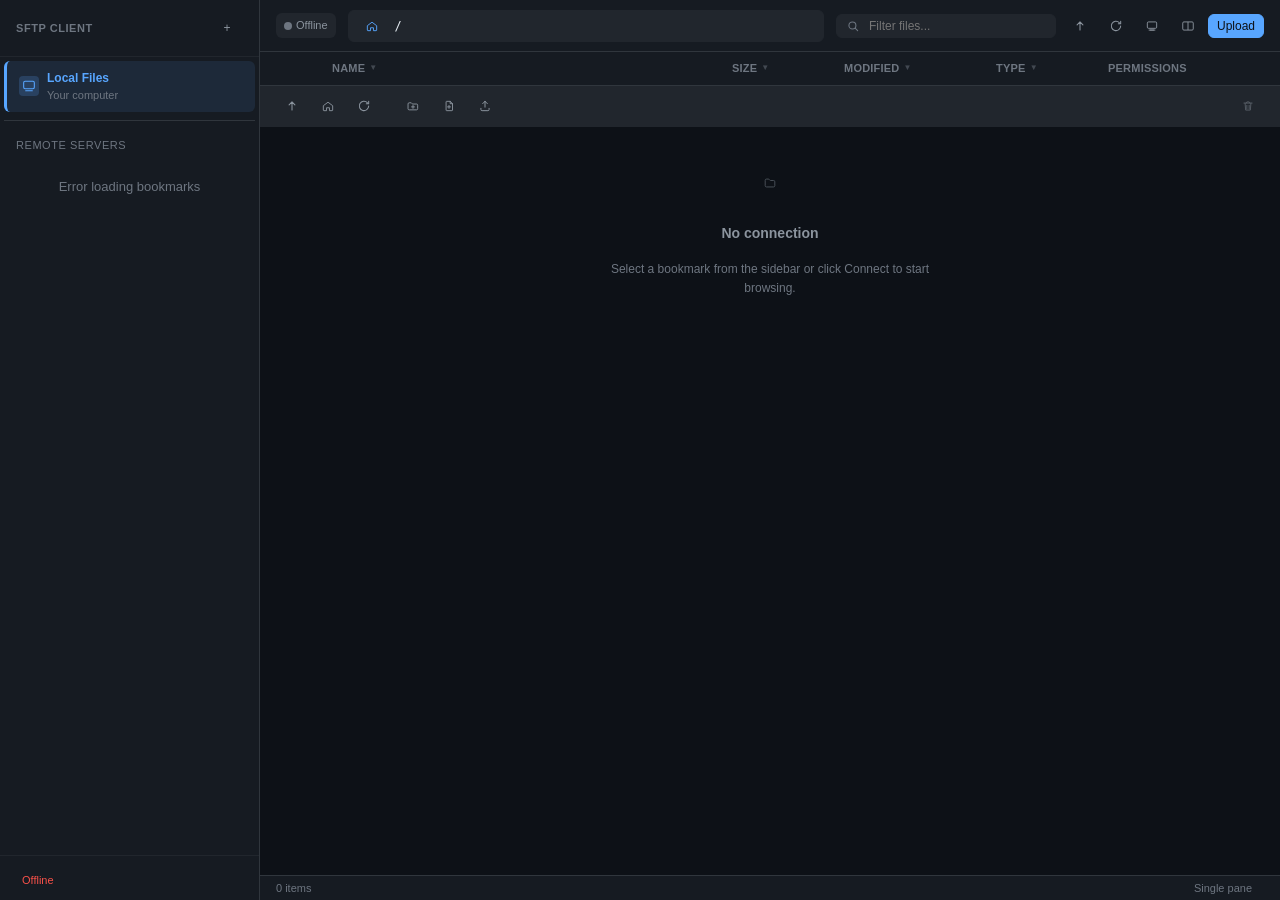
==== app/templates/index.html @ 5f9a302c "Fix: Add persistent encryption key for bookmark passwords - Added SFTP_ENCRYPTION_KEY to docker-comp" ====
<!DOCTYPE html>
<html lang="en">
<head>
    <meta charset="UTF-8">
    <meta name="viewport" content="width=device-width, initial-scale=1.0">
    <meta name="theme-color" content="#09111f">
    <title>SFTP Client</title>
    <style>
        /* === Modern File Manager Design System === */
        /* Dark neutral palette, clean layout, professional styling */
        
        :root {
            /* Colors: Dark Neutral (VS Code inspired) */
            --bg-primary: #0d1117;
            --bg-secondary: #161b22;
            --bg-tertiary: #21262d;
            --bg-hover: #30363d;
            --bg-active: rgba(31, 111, 235, 0.15);
            --bg-selected: rgba(31, 111, 235, 0.20);
            
            /* Borders */
            --border-primary: #30363d;
            --border-secondary: #21262d;
            --border-accent: rgba(88, 166, 255, 0.40);
            
            /* Text */
            --text-primary: #e6edf3;
            --text-secondary: #8b949e;
            --text-muted: #6e7681;
            --text-disabled: #484f58;
            
            /* Accents: Professional blue */
            --accent-primary: #58a6ff;
            --accent-hover: #79c0ff;
            --accent-dim: #1f6feb;
            --accent-bg: rgba(56, 139, 253, 0.20);
            
            /* Semantic */
            --success: #3fb950;
            --warning: #d29922;
            --error: #f85149;
            --info: #58a6ff;
            
            /* File type colors */
            --folder-color: #79c0ff;
            --file-color: #8b949e;
            --image-color: #a371f7;
            --code-color: #7ee787;
            
            /* Spacing: Medium density */
            --space-xs: 4px;
            --space-sm: 8px;
            --space-md: 12px;
            --space-lg: 16px;
            --space-xl: 24px;
            --space-2xl: 32px;
            
            /* Typography */
            --font-sans: -apple-system, BlinkMacSystemFont, 'Segoe UI', Roboto, Oxygen, Ubuntu, sans-serif;
            --font-mono: 'SFMono-Regular', 'Menlo', 'Monaco', 'Consolas', monospace;
            
            --text-xs: 11px;
            --text-sm: 12px;
            --text-base: 13px;
            --text-lg: 14px;
            --text-xl: 16px;
            
            --font-normal: 400;
            --font-medium: 500;
            --font-semibold: 600;
            
            /* Effects: Subtle depth */
            --shadow-sm: 0 1px 2px rgba(0, 0, 0, 0.3);
            --shadow-md: 0 4px 12px rgba(0, 0, 0, 0.4);
            --shadow-lg: 0 8px 24px rgba(0, 0, 0, 0.5);
            
            /* Radii: Clean, modern */
            --radius-sm: 4px;
            --radius-md: 6px;
            --radius-lg: 8px;
            --radius-xl: 12px;
            
            /* Layout */
            --sidebar-width: 260px;
            --header-height: 52px;
            --row-height: 40px;
        }

        /* === Base Reset === */
        * { box-sizing: border-box; margin: 0; padding: 0; }
        
        html, body {
            height: 100%;
            font-family: var(--font-sans);
            font-size: var(--text-base);
            color: var(--text-primary);
            background: var(--bg-primary);
            line-height: 1.5;
            overflow: hidden;
        }

        /* === Layout Grid === */
        .app {
            display: grid;
            grid-template-columns: var(--sidebar-width) 1fr;
            grid-template-rows: var(--header-height) 1fr;
            grid-template-areas:
                "sidebar header"
                "sidebar main";
            height: 100vh;
            width: 100vw;
        }

        /* === Sidebar === */
        .sidebar {
            grid-area: sidebar;
            background: var(--bg-secondary);
            border-right: 1px solid var(--border-primary);
            display: flex;
            flex-direction: column;
            overflow: hidden;
        }

        .sidebar-header {
            padding: var(--space-md) var(--space-lg);
            border-bottom: 1px solid var(--border-secondary);
            display: flex;
            align-items: center;
            justify-content: space-between;
            gap: var(--space-sm);
        }

        .sidebar-title {
            font-size: var(--text-xs);
            font-weight: var(--font-semibold);
            text-transform: uppercase;
            letter-spacing: 0.05em;
            color: var(--text-muted);
        }

        .sidebar-actions {
            display: flex;
            gap: var(--space-xs);
        }

        /* Bookmark list - compact */
        .bookmarks-list {
            flex: 1;
            overflow-y: auto;
            padding: var(--space-xs);
        }

        .bookmark-item {
            display: flex;
            align-items: center;
            gap: var(--space-sm);
            padding: var(--space-sm) var(--space-md);
            border-radius: var(--radius-md);
            cursor: pointer;
            transition: background 0.15s ease;
        }

        .bookmark-item:hover {
            background: var(--bg-hover);
        }

        .bookmark-item.active {
            background: var(--bg-selected);
        }

        .bookmark-icon {
            width: 20px;
            height: 20px;
            display: flex;
            align-items: center;
            justify-content: center;
            border-radius: var(--radius-sm);
            font-size: var(--text-xs);
            font-weight: var(--font-semibold);
        }

        .bookmark-icon.host-generic {
            background: rgba(88, 166, 255, 0.15);
            color: var(--accent-primary);
        }

        .bookmark-icon.host-ubuntu,
        .bookmark-icon.host-linux {
            background: rgba(211, 159, 62, 0.15);
            color: var(--warning);
        }

        .bookmark-icon.host-pi {
            background: rgba(63, 185, 80, 0.15);
            color: var(--success);
        }

        .bookmark-info {
            flex: 1;
            min-width: 0;
        }

        .bookmark-name {
            font-size: var(--text-sm);
            font-weight: var(--font-medium);
            color: var(--text-primary);
            white-space: nowrap;
            overflow: hidden;
            text-overflow: ellipsis;
        }

        .bookmark-meta {
            font-size: var(--text-xs);
            color: var(--text-muted);
        }

        .bookmark-actions {
            display: flex;
            gap: var(--space-xs);
            opacity: 0;
            transition: opacity 0.15s ease;
        }

        .bookmark-item:hover .bookmark-actions {
            opacity: 1;
        }

        .bookmark-btn {
            width: 24px;
            height: 24px;
            display: flex;
            align-items: center;
            justify-content: center;
            background: transparent;
            border: none;
            border-radius: var(--radius-sm);
            color: var(--text-muted);
            cursor: pointer;
            font-size: var(--text-sm);
        }

        .bookmark-btn:hover {
            background: var(--bg-hover);
            color: var(--text-primary);
        }

        .sidebar-footer {
            padding: var(--space-md) var(--space-lg);
            border-top: 1px solid var(--border-secondary);
            font-size: var(--text-xs);
            color: var(--text-muted);
        }

        /* === Header === */
        .header {
            grid-area: header;
            background: var(--bg-secondary);
            border-bottom: 1px solid var(--border-primary);
            display: flex;
            align-items: center;
            padding: 0 var(--space-lg);
            gap: var(--space-md);
        }

        .header-section {
            display: flex;
            align-items: center;
            gap: var(--space-sm);
        }

        /* Connection status */
        .connection-status {
            display: flex;
            align-items: center;
            gap: var(--space-xs);
            padding: var(--space-xs) var(--space-sm);
            background: var(--bg-tertiary);
            border-radius: var(--radius-md);
            font-size: var(--text-xs);
            color: var(--text-secondary);
            white-space: nowrap;
        }

        .status-dot {
            width: 8px;
            height: 8px;
            border-radius: 50%;
            background: var(--text-muted);
        }

        .status-dot.connected {
            background: var(--success);
        }

        .status-dot.connecting {
            background: var(--warning);
            animation: pulse 1.5s infinite;
        }

        @keyframes pulse {
            0%, 100% { opacity: 1; }
            50% { opacity: 0.5; }
        }

        /* Path Bar with Breadcrumbs */
        .path-bar {
            flex: 1;
            display: flex;
            align-items: center;
            gap: var(--space-xs);
            background: var(--bg-tertiary);
            border: 1px solid var(--border-secondary);
            border-radius: var(--radius-md);
            padding: var(--space-xs) var(--space-sm);
            min-width: 0;
            max-width: 600px;
        }

        .breadcrumbs {
            display: flex;
            align-items: center;
            gap: 0;
            flex-shrink: 0;
            overflow: hidden;
        }

        .breadcrumb-item {
            display: flex;
            align-items: center;
            gap: var(--space-xs);
            font-size: var(--text-sm);
            color: var(--text-secondary);
            cursor: pointer;
            padding: var(--space-xs) var(--space-sm);
            border-radius: var(--radius-sm);
            transition: all 0.15s ease;
            white-space: nowrap;
        }

        .breadcrumb-item:hover {
            color: var(--text-primary);
            background: var(--bg-hover);
        }

        .breadcrumb-item.root {
            color: var(--accent-primary);
        }

        .breadcrumb-separator {
            color: var(--text-muted);
            font-size: var(--text-xs);
            margin: 0 -4px;
        }

        .path-input {
            flex: 1;
            background: transparent;
            border: none;
            color: var(--text-primary);
            font-family: var(--font-mono);
            font-size: var(--text-sm);
            outline: none;
            padding: 0 var(--space-xs);
            min-width: 100px;
        }

        .path-input::placeholder {
            color: var(--text-muted);
        }

        /* Toolbar actions */
        .toolbar-actions {
            display: flex;
            align-items: center;
            gap: var(--space-xs);
        }

        /* Search box */
        .search-box {
            position: relative;
            width: 220px;
        }

        .search-input {
            width: 100%;
            padding: var(--space-xs) var(--space-sm) var(--space-xs) 32px;
            background: var(--bg-tertiary);
            border: 1px solid var(--border-secondary);
            border-radius: var(--radius-md);
            color: var(--text-primary);
            font-size: var(--text-sm);
            transition: all 0.15s ease;
        }

        .search-input:focus {
            outline: none;
            border-color: var(--accent-primary);
            background: var(--bg-primary);
        }

        .search-icon {
            position: absolute;
            left: 10px;
            top: 50%;
            transform: translateY(-50%);
            color: var(--text-muted);
            pointer-events: none;
            width: 14px;
            height: 14px;
            display: inline-flex;
            align-items: center;
            justify-content: center;
        }

        /* View toggle */
        .view-toggle {
            display: flex;
            align-items: center;
            gap: var(--space-xs);
            background: var(--bg-tertiary);
            border: 1px solid var(--border-secondary);
            border-radius: var(--radius-md);
            padding: var(--space-xs);
        }

        /* === Main Content === */
        .main {
            grid-area: main;
            display: flex;
            flex-direction: column;
            overflow: hidden;
            background: var(--bg-primary);
        }

        /* === Buttons === */
        .btn {
            display: inline-flex;
            align-items: center;
            justify-content: center;
            gap: var(--space-xs);
            padding: var(--space-xs) var(--space-sm);
            font-size: var(--text-sm);
            font-weight: var(--font-medium);
            border: 1px solid transparent;
            border-radius: var(--radius-md);
            background: transparent;
            color: var(--text-secondary);
            cursor: pointer;
            transition: all 0.15s ease;
        }

        .btn:hover {
            background: var(--bg-hover);
            color: var(--text-primary);
        }

        .btn:active {
            transform: translateY(1px);
        }

        .btn-primary {
            background: var(--accent-primary);
            color: var(--bg-primary);
            border-color: var(--accent-primary);
        }

        .btn-primary:hover {
            background: var(--accent-hover);
            border-color: var(--accent-hover);
        }

        .btn-secondary {
            background: var(--bg-tertiary);
            border-color: var(--border-primary);
            color: var(--text-primary);
        }

        .btn-secondary:hover {
            background: var(--bg-hover);
        }

        .btn-icon {
            width: 32px;
            height: 32px;
            padding: 0;
        }

        .btn-icon svg,
        .search-icon svg,
        .bookmark-btn svg,
        .file-action-btn svg,
        .transfer-btn svg,
        .empty-state-icon svg,
        .breadcrumb-item svg,
        .bookmark-icon svg,
        .file-icon svg {
            width: 14px;
            height: 14px;
            display: block;
        }

        .transfer-btn svg,
        .bookmark-icon svg,
        .file-icon svg {
            width: 16px;
            height: 16px;
        }

        .btn:disabled {
            opacity: 0.5;
            cursor: not-allowed;
        }

        /* === File Table === */
        .file-table {
            flex: 1;
            display: flex;
            flex-direction: column;
            overflow: hidden;
        }

        .table-header {
            display: grid;
            grid-template-columns: 44px minmax(200px, 3fr) 100px 140px 100px 100px 44px;
            gap: var(--space-md);
            align-items: center;
            padding: var(--space-sm) var(--space-lg);
            background: var(--bg-secondary);
            border-bottom: 1px solid var(--border-primary);
            font-size: var(--text-xs);
            font-weight: var(--font-semibold);
            color: var(--text-muted);
            text-transform: uppercase;
            letter-spacing: 0.02em;
            user-select: none;
        }

        .table-header-cell {
            display: flex;
            align-items: center;
            gap: var(--space-xs);
            cursor: pointer;
            transition: color 0.15s ease;
        }

        .table-header-cell:hover {
            color: var(--text-primary);
        }

        .table-header-cell.sortable::after {
            content: '▼';
            font-size: 8px;
            opacity: 0.5;
        }

        .table-body {
            flex: 1;
            overflow-y: auto;
            overflow-x: hidden;
        }

        .file-row {
            display: grid;
            grid-template-columns: 44px minmax(200px, 3fr) 100px 140px 100px 100px 44px;
            gap: var(--space-md);
            align-items: center;
            padding: 0 var(--space-lg);
            height: var(--row-height);
            border-bottom: 1px solid var(--border-secondary);
            cursor: pointer;
            transition: background 0.1s ease;
            user-select: none;
        }

        .file-row:hover {
            background: var(--bg-hover);
        }

        .file-row.selected {
            background: var(--bg-selected);
        }

        .file-row.selected:hover {
            background: var(--bg-active);
        }

        .file-row:focus {
            outline: none;
            background: var(--bg-active);
        }

        .file-row.drag-over {
            background: var(--accent-bg);
            border: 2px dashed var(--accent-primary);
        }

        /* Row cells */
        .file-icon {
            display: flex;
            align-items: center;
            justify-content: center;
            width: 20px;
            height: 20px;
            color: var(--file-color);
        }

        .file-icon.folder {
            color: var(--folder-color);
        }

        .file-icon.image {
            color: var(--image-color);
        }

        .file-icon.code {
            color: var(--code-color);
        }

        .file-name {
            font-size: var(--text-sm);
            font-weight: var(--font-medium);
            color: var(--text-primary);
            white-space: nowrap;
            overflow: hidden;
            text-overflow: ellipsis;
        }

        .file-name-folder {
            color: var(--text-primary);
        }

        .file-cell {
            font-size: var(--text-sm);
            color: var(--text-secondary);
            white-space: nowrap;
            overflow: hidden;
            text-overflow: ellipsis;
        }

        .file-cell-muted {
            color: var(--text-muted);
        }

        .file-actions {
            display: flex;
            align-items: center;
            justify-content: flex-end;
            gap: var(--space-xs);
            opacity: 0;
            transition: opacity 0.15s ease;
        }

        .file-row:hover .file-actions {
            opacity: 1;
        }

        .file-action-btn {
            width: 24px;
            height: 24px;
            display: flex;
            align-items: center;
            justify-content: center;
            background: transparent;
            border: none;
            border-radius: var(--radius-sm);
            color: var(--text-muted);
            cursor: pointer;
        }

        .file-action-btn:hover {
            background: var(--bg-hover);
            color: var(--text-primary);
        }

        .file-action-btn.danger:hover {
            color: var(--error);
        }

        /* === Empty State === */
        .empty-state {
            flex: 1;
            display: flex;
            flex-direction: column;
            align-items: center;
            justify-content: center;
            gap: var(--space-lg);
            color: var(--text-muted);
            text-align: center;
            padding: var(--space-2xl);
        }

        .empty-state-icon {
            width: 48px;
            height: 48px;
            display: inline-flex;
            align-items: center;
            justify-content: center;
            color: var(--text-disabled);
        }

        .empty-state-title {
            font-size: var(--text-lg);
            font-weight: var(--font-semibold);
            color: var(--text-secondary);
        }

        .empty-state-text {
            font-size: var(--text-sm);
            max-width: 320px;
            line-height: 1.6;
        }

        /* === Status Bar === */
        .status-bar {
            display: flex;
            align-items: center;
            justify-content: space-between;
            padding: var(--space-xs) var(--space-lg);
            background: var(--bg-secondary);
            border-top: 1px solid var(--border-primary);
            font-size: var(--text-xs);
            color: var(--text-muted);
        }

        .status-bar-left,
        .status-bar-right {
            display: flex;
            align-items: center;
            gap: var(--space-md);
        }

        /* === Modals === */
        .modal-overlay {
            position: fixed;
            inset: 0;
            background: rgba(0, 0, 0, 0.7);
            display: none;
            align-items: center;
            justify-content: center;
            z-index: 100;
        }

        .modal-overlay.open {
            display: flex;
        }

        .modal {
            background: var(--bg-secondary);
            border: 1px solid var(--border-primary);
            border-radius: var(--radius-lg);
            box-shadow: var(--shadow-lg);
            width: 100%;
            max-width: 520px;
            max-height: 90vh;
            overflow: hidden;
        }

        .modal-header {
            display: flex;
            align-items: center;
            justify-content: space-between;
            padding: var(--space-lg);
            border-bottom: 1px solid var(--border-secondary);
        }

        .modal-title {
            font-size: var(--text-lg);
            font-weight: var(--font-semibold);
            color: var(--text-primary);
        }

        .modal-body {
            padding: var(--space-lg);
        }

        .modal-footer {
            display: flex;
            justify-content: flex-end;
            gap: var(--space-sm);
            padding: var(--space-md) var(--space-lg);
            border-top: 1px solid var(--border-secondary);
            background: var(--bg-tertiary);
        }

        /* === Form Elements === */
        .input {
            width: 100%;
            padding: var(--space-sm) var(--space-md);
            background: var(--bg-primary);
            border: 1px solid var(--border-primary);
            border-radius: var(--radius-md);
            color: var(--text-primary);
            font-size: var(--text-sm);
            transition: all 0.15s ease;
        }

        .input:focus {
            outline: none;
            border-color: var(--accent-primary);
            box-shadow: 0 0 0 3px var(--accent-bg);
        }

        .input::placeholder {
            color: var(--text-muted);
        }

        .form-group {
            margin-bottom: var(--space-md);
        }

        .form-label {
            display: block;
            font-size: var(--text-xs);
            font-weight: var(--font-semibold);
            color: var(--text-secondary);
            text-transform: uppercase;
            letter-spacing: 0.02em;
            margin-bottom: var(--space-xs);
        }

        .form-grid {
            display: grid;
            grid-template-columns: repeat(2, 1fr);
            gap: var(--space-md);
        }

        .form-grid .full {
            grid-column: 1 / -1;
        }

        /* === Toast Notifications === */
        .toast-container {
            position: fixed;
            bottom: var(--space-lg);
            right: var(--space-lg);
            display: flex;
            flex-direction: column;
            gap: var(--space-sm);
            z-index: 300;
        }

        .toast {
            display: flex;
            align-items: center;
            gap: var(--space-sm);
            padding: var(--space-sm) var(--space-md);
            background: var(--bg-secondary);
            border: 1px solid var(--border-primary);
            border-left: 3px solid var(--accent-primary);
            border-radius: var(--radius-md);
            box-shadow: var(--shadow-md);
            font-size: var(--text-sm);
            color: var(--text-primary);
            animation: slideIn 0.2s ease;
            min-width: 280px;
        }

        .toast.success {
            border-left-color: var(--success);
        }

        .toast.error {
            border-left-color: var(--error);
        }

        @keyframes slideIn {
            from {
                opacity: 0;
                transform: translateX(20px);
            }
            to {
                opacity: 1;
                transform: translateX(0);
            }
        }

        /* === Preview Modal === */
        .preview-content {
            min-height: 300px;
            max-height: 60vh;
            overflow: auto;
            padding: var(--space-md);
            background: var(--bg-primary);
            border: 1px solid var(--border-secondary);
            border-radius: var(--radius-md);
            font-family: var(--font-mono);
            font-size: var(--text-sm);
            white-space: pre-wrap;
            color: var(--text-primary);
            line-height: 1.6;
        }

        /* === Dual Pane Mode === */
        .dual-pane-container {
            display: grid;
            grid-template-columns: 1fr 44px 1fr;
            gap: var(--space-md);
            height: 100%;
            padding: var(--space-md);
        }

        .pane {
            display: flex;
            flex-direction: column;
            background: var(--bg-secondary);
            border: 1px solid var(--border-primary);
            border-radius: var(--radius-lg);
            overflow: hidden;
        }

        .pane.active {
            border-color: var(--accent-primary);
            box-shadow: 0 0 0 1px var(--accent-primary);
        }

        .pane-header {
            display: flex;
            align-items: center;
            justify-content: space-between;
            padding: var(--space-sm) var(--space-md);
            background: var(--bg-tertiary);
            border-bottom: 1px solid var(--border-primary);
        }

        .pane-title {
            font-size: var(--text-sm);
            font-weight: var(--font-semibold);
            color: var(--text-primary);
        }

        .pane-path-bar {
            padding: var(--space-xs) var(--space-md);
            background: var(--bg-secondary);
            border-bottom: 1px solid var(--border-secondary);
            font-size: var(--text-xs);
            font-family: var(--font-mono);
            color: var(--text-muted);
            white-space: nowrap;
            overflow: hidden;
            text-overflow: ellipsis;
        }

        .pane-files {
            flex: 1;
            overflow: auto;
        }

        .transfer-column {
            display: flex;
            flex-direction: column;
            align-items: center;
            justify-content: center;
            gap: var(--space-sm);
        }

        .transfer-btn {
            width: 36px;
            height: 36px;
            display: flex;
            align-items: center;
            justify-content: center;
            background: var(--bg-tertiary);
            border: 1px solid var(--border-primary);
            border-radius: var(--radius-md);
            color: var(--text-secondary);
            cursor: pointer;
            font-size: var(--text-lg);
            transition: all 0.15s ease;
        }

        .transfer-btn:hover {
            background: var(--bg-hover);
            color: var(--text-primary);
            border-color: var(--accent-primary);
        }

        .transfer-btn:disabled {
            opacity: 0.5;
            cursor: not-allowed;
        }

        /* === Context Menu === */
        .context-menu {
            position: fixed;
            background: var(--bg-secondary);
            border: 1px solid var(--border-primary);
            border-radius: var(--radius-md);
            box-shadow: var(--shadow-lg);
            padding: var(--space-xs);
            min-width: 180px;
            z-index: 200;
        }

        .context-menu-item {
            display: flex;
            align-items: center;
            gap: var(--space-sm);
            padding: var(--space-sm) var(--space-md);
            border-radius: var(--radius-sm);
            font-size: var(--text-sm);
            color: var(--text-primary);
            cursor: pointer;
            transition: background 0.1s ease;
        }

        .context-menu-item:hover {
            background: var(--bg-hover);
        }

        .context-menu-item.danger {
            color: var(--error);
        }

        .context-menu-separator {
            height: 1px;
            background: var(--border-secondary);
            margin: var(--space-xs) 0;
        }

        /* === Scrollbar Styling === */
        ::-webkit-scrollbar {
            width: 10px;
            height: 10px;
        }

        ::-webkit-scrollbar-track {
            background: transparent;
        }

        ::-webkit-scrollbar-thumb {
            background: var(--border-primary);
            border-radius: 5px;
            border: 2px solid var(--bg-primary);
        }

        ::-webkit-scrollbar-thumb:hover {
            background: var(--text-muted);
        }

        ::-webkit-scrollbar-corner {
            background: transparent;
        }

        /* === Selection === */
        ::selection {
            background: var(--accent-primary);
            color: var(--bg-primary);
        }

        /* === Focus States === */
        :focus-visible {
            outline: 2px solid var(--accent-primary);
            outline-offset: 2px;
        }

        button:focus-visible,
        .btn:focus-visible {
            outline-offset: 2px;
        }

        /* === Responsive === */
        @media (max-width: 1200px) {
            .app {
                grid-template-columns: 220px 1fr;
            }
            
            .table-header,
            .file-row {
                grid-template-columns: 40px minmax(150px, 2fr) 80px 120px 80px 80px 40px;
            }
        }

        @media (max-width: 900px) {
            .app {
                grid-template-columns: 1fr;
                grid-template-rows: auto 1fr;
                grid-template-areas:
                    "header"
                    "main";
            }
            
            .sidebar {
                display: none;
            }
            
            .table-header,
            .file-row {
                grid-template-columns: 40px minmax(100px, 2fr) auto 40px;
            }
            
            .file-cell.hide-mobile {
                display: none;
            }

            .search-box {
                width: 160px;
            }
        }

        /* === Utility Classes === */
        .hidden { display: none !important; }
        .flex { display: flex; }
        .flex-col { flex-direction: column; }
        .items-center { align-items: center; }
        .gap-sm { gap: var(--space-sm); }
        .gap-md { gap: var(--space-md); }
        .text-muted { color: var(--text-muted); }
        .text-secondary { color: var(--text-secondary); }
    </style>
</head>
<body>
    <div class="app">
        <!-- Sidebar -->
        <aside class="sidebar">
            <div class="sidebar-header">
                <div class="sidebar-title">SFTP Client</div>
                <div class="sidebar-actions">
                    <button class="btn btn-icon" onclick="openConnectModal(activePane)" title="Connect">+</button>
                </div>
            </div>

            <div class="bookmarks-list" id="bookmarks">
                <!-- Hardcoded Local bookmark -->
                <div class="bookmark-item" onclick="openLocalBrowser()" style="background: rgba(88, 166, 255, 0.1); border-left: 3px solid var(--accent-primary); margin-bottom: var(--space-xs); cursor: pointer;">
                    <div class="bookmark-icon" style="background: rgba(88, 166, 255, 0.2); color: var(--accent-primary); font-size: 16px;">
                        <svg viewBox="0 0 24 24" fill="none" aria-hidden="true"><rect x="4" y="5" width="16" height="11" rx="2" stroke="currentColor" stroke-width="1.6"/><path d="M9 19h6M7 19h10" stroke="currentColor" stroke-width="1.6" stroke-linecap="round"/></svg>
                    </div>
                    <div class="bookmark-info">
                        <div class="bookmark-name" style="color: var(--accent-primary); font-weight: var(--font-semibold);">Local Files</div>
                        <div class="bookmark-meta">Your computer</div>
                    </div>
                </div>
                <div style="height: 1px; background: var(--border-primary); margin: var(--space-sm) 0;"></div>
                <div style="font-size: var(--text-xs); color: var(--text-muted); text-transform: uppercase; letter-spacing: 0.05em; padding: var(--space-sm) var(--space-md);">Remote Servers</div>
                <div id="remoteBookmarks">
                    <div style="padding:var(--space-lg); text-align:center; color:var(--text-muted); font-size:var(--text-sm);">Loading...</div>
                </div>
            </div>

            <div class="sidebar-footer">
                <span id="serverStatus">Checking...</span>
            </div>
        </aside>

        <!-- Header -->
        <header class="header">
            <div class="header-section">
                <div class="connection-status" id="connectionStatus">
                    <span class="status-dot" id="statusDot"></span>
                    <span id="connectionText">Offline</span>
                </div>
            </div>

            <div class="path-bar">
                <div class="breadcrumbs" id="breadcrumbs">
                    <!-- Breadcrumbs rendered here -->
                </div>
                <input type="text" class="path-input" id="pathInput" placeholder="Enter path..." onkeydown="handlePathInput(event)">
            </div>

            <div class="header-section">
                <div class="search-box">
                    <span class="search-icon"><svg viewBox="0 0 24 24" fill="none" aria-hidden="true"><circle cx="11" cy="11" r="6" stroke="currentColor" stroke-width="1.8"/><path d="M16 16l4 4" stroke="currentColor" stroke-width="1.8" stroke-linecap="round"/></svg></span>
                    <input type="search" class="search-input" id="searchInput" placeholder="Filter files..." oninput="renderWorkspace()">
                </div>

                <div class="toolbar-actions">
                    <button class="btn btn-icon" onclick="goUpActive()" title="Go up"><svg viewBox="0 0 24 24" fill="none" aria-hidden="true"><path d="M12 19V5M12 5l-5 5M12 5l5 5" stroke="currentColor" stroke-width="1.8" stroke-linecap="round" stroke-linejoin="round"/></svg></button>
                    <button class="btn btn-icon" onclick="refreshAll()" title="Refresh"><svg viewBox="0 0 24 24" fill="none" aria-hidden="true"><path d="M20 12a8 8 0 1 1-2.3-5.7M20 4v4h-4" stroke="currentColor" stroke-width="1.8" stroke-linecap="round" stroke-linejoin="round"/></svg></button>
                    <button class="btn btn-icon" onclick="toggleLocalBrowser()" title="Local files" id="localBrowserBtn" style="font-weight: bold;"><svg viewBox="0 0 24 24" fill="none" aria-hidden="true"><rect x="4" y="5" width="16" height="11" rx="2" stroke="currentColor" stroke-width="1.6"/><path d="M9 19h6M7 19h10" stroke="currentColor" stroke-width="1.6" stroke-linecap="round"/></svg></button>
                    <button class="btn btn-icon" onclick="toggleDualPane()" title="Dual pane" id="dualPaneBtn"><svg viewBox="0 0 24 24" fill="none" aria-hidden="true"><rect x="3" y="5" width="18" height="14" rx="2" stroke="currentColor" stroke-width="1.6"/><path d="M12 5v14" stroke="currentColor" stroke-width="1.6"/></svg></button>
                    <button class="btn btn-primary" onclick="triggerUpload()">Upload</button>
                </div>
            </div>
        </header>

        <!-- Main Content -->
        <main class="main">
            <!-- Single Pane View -->
            <div id="singleView" class="file-table">
                <div class="table-header">
                    <div class="table-header-cell"></div>
                    <div class="table-header-cell sortable" onclick="sortBy('name')">Name</div>
                    <div class="table-header-cell sortable" onclick="sortBy('size')">Size</div>
                    <div class="table-header-cell sortable hide-mobile" onclick="sortBy('modified')">Modified</div>
                    <div class="table-header-cell sortable hide-mobile" onclick="sortBy('type')">Type</div>
                    <div class="table-header-cell hide-mobile" onclick="sortBy('permissions')">Permissions</div>
                    <div class="table-header-cell"></div>
                </div>
                <!-- Toolbar -->
                <div style="display: flex; align-items: center; gap: var(--space-xs); padding: var(--space-xs) var(--space-lg); background: var(--bg-tertiary); border-bottom: 1px solid var(--border-secondary);">
                    <button class="btn btn-icon" onclick="goUpActive()" title="Go up"><svg viewBox="0 0 24 24" fill="none" aria-hidden="true"><path d="M12 19V5M12 5l-5 5M12 5l5 5" stroke="currentColor" stroke-width="1.8" stroke-linecap="round" stroke-linejoin="round"/></svg></button>
                    <button class="btn btn-icon" onclick="goHome()" title="Home"><svg viewBox="0 0 24 24" fill="none" aria-hidden="true"><path d="M4 11.5l8-6 8 6V19a1 1 0 0 1-1 1h-4.5v-5h-5v5H5a1 1 0 0 1-1-1v-7.5Z" stroke="currentColor" stroke-width="1.6" stroke-linejoin="round"/></svg></button>
                    <button class="btn btn-icon" onclick="refreshAll()" title="Refresh"><svg viewBox="0 0 24 24" fill="none" aria-hidden="true"><path d="M20 12a8 8 0 1 1-2.3-5.7M20 4v4h-4" stroke="currentColor" stroke-width="1.8" stroke-linecap="round" stroke-linejoin="round"/></svg></button>
                    <div style="width: 1px; height: 20px; background: var(--border-secondary); margin: 0 var(--space-xs);"></div>
                    <button class="btn btn-icon" onclick="openFolderModal()" title="New folder"><svg viewBox="0 0 24 24" fill="none" aria-hidden="true"><path d="M3.5 8.5a2 2 0 0 1 2-2H9l1.4 1.6c.3.3.7.5 1.1.5H18a2 2 0 0 1 2 2v6a2 2 0 0 1-2 2H5.5a2 2 0 0 1-2-2v-8Z" stroke="currentColor" stroke-width="1.6" stroke-linejoin="round"/><path d="M12 11v5M9.5 13.5h5" stroke="currentColor" stroke-width="1.6" stroke-linecap="round"/></svg></button>
                    <button class="btn btn-icon" onclick="openFileModal()" title="New file"><svg viewBox="0 0 24 24" fill="none" aria-hidden="true"><path d="M8 4h6l4 4v11a1 1 0 0 1-1 1H8a1 1 0 0 1-1-1V5a1 1 0 0 1 1-1Z" stroke="currentColor" stroke-width="1.6" stroke-linejoin="round"/><path d="M14 4v4h4M12 11v5M9.5 13.5h5" stroke="currentColor" stroke-width="1.6" stroke-linecap="round"/></svg></button>
                    <button class="btn btn-icon" onclick="triggerUpload()" title="Upload"><svg viewBox="0 0 24 24" fill="none" aria-hidden="true"><path d="M12 4v10M12 4l-4 4M12 4l4 4M5 16v2a2 2 0 0 0 2 2h10a2 2 0 0 0 2-2v-2" stroke="currentColor" stroke-width="1.7" stroke-linecap="round" stroke-linejoin="round"/></svg></button>
                    <div style="flex: 1;"></div>
                    <button class="btn btn-icon danger" id="deleteBtn" onclick="deleteSelected()" title="Delete selected" disabled><svg viewBox="0 0 24 24" fill="none" aria-hidden="true"><path d="M5 7h14M10 11v6M14 11v6M9 7l1-2h4l1 2M7 7l1 12h8l1-12" stroke="currentColor" stroke-width="1.6" stroke-linecap="round" stroke-linejoin="round"/></svg></button>
                </div>

                <div class="table-body" id="fileTableBody" style="position: relative;">
                    <!-- File rows rendered here -->
                    <div id="dropOverlay" class="drop-overlay" style="display: none; position: absolute; inset: 0; background: var(--accent-bg); border: 3px dashed var(--accent-primary); display: flex; flex-direction: column; align-items: center; justify-content: center; z-index: 10;">
                        <div style="font-size: 48px; margin-bottom: var(--space-md);">
                            <svg viewBox="0 0 24 24" fill="none" aria-hidden="true" style="width:48px;height:48px;"><path d="M12 3v11M12 3l-4 4M12 3l4 4M4 15v4a2 2 0 0 0 2 2h12a2 2 0 0 0 2-2v-4" stroke="currentColor" stroke-width="1.8" stroke-linecap="round" stroke-linejoin="round"/></svg>
                        </div>
                        <div style="font-size: var(--text-lg); font-weight: var(--font-semibold); color: var(--text-primary);">Drop files here to upload</div>
                        <div style="font-size: var(--text-sm); color: var(--text-muted); margin-top: var(--space-xs);">Or click the Upload button above</div>
                    </div>
                </div>
            </div>

            <!-- Local Browser View -->
            <div id="localBrowserView" class="dual-pane-container hidden">
                <!-- Local Pane -->
                <section id="localPane" class="pane active" style="border-right: 2px solid var(--border-primary);">
                    <div class="pane-header">
                        <div style="display: flex; align-items: center; gap: var(--space-sm);">
                            <span style="font-size: 18px;"><svg viewBox="0 0 24 24" fill="none" aria-hidden="true" style="width:16px;height:16px;"><rect x="4" y="5" width="16" height="11" rx="2" stroke="currentColor" stroke-width="1.6"/><path d="M9 19h6M7 19h10" stroke="currentColor" stroke-width="1.6" stroke-linecap="round"/></svg></span>
                            <div>
                                <div style="font-size: var(--text-xs); color: var(--text-muted); text-transform: uppercase; letter-spacing: 0.05em;">Local</div>
                                <div class="pane-title" style="margin-top: 2px;">My Computer</div>
                            </div>
                        </div>
                        <div class="toolbar-actions">
                            <button class="btn btn-icon" onclick="goUpLocal()" title="Go up"><svg viewBox="0 0 24 24" fill="none" aria-hidden="true"><path d="M12 19V5M12 5l-5 5M12 5l5 5" stroke="currentColor" stroke-width="1.8" stroke-linecap="round" stroke-linejoin="round"/></svg></button>
                            <button class="btn btn-icon" onclick="goHomeLocal()" title="Home"><svg viewBox="0 0 24 24" fill="none" aria-hidden="true"><path d="M4 11.5l8-6 8 6V19a1 1 0 0 1-1 1h-4.5v-5h-5v5H5a1 1 0 0 1-1-1v-7.5Z" stroke="currentColor" stroke-width="1.6" stroke-linejoin="round"/></svg></button>
                            <button class="btn btn-icon" onclick="refreshLocal()" title="Refresh"><svg viewBox="0 0 24 24" fill="none" aria-hidden="true"><path d="M20 12a8 8 0 1 1-2.3-5.7M20 4v4h-4" stroke="currentColor" stroke-width="1.8" stroke-linecap="round" stroke-linejoin="round"/></svg></button>
                        </div>
                    </div>
                    <div class="pane-path-bar" id="localPanePath">~</div>
                    <div class="pane-files" id="localPaneFiles" style="overflow-y: auto;"></div>
                </section>

                <!-- Transfer Column -->
                <div class="transfer-column">
                    <button class="transfer-btn" onclick="uploadLocalToRemote()" title="Upload to remote"><svg viewBox="0 0 24 24" fill="none" aria-hidden="true"><path d="M5 12h14M13 6l6 6-6 6" stroke="currentColor" stroke-width="1.8" stroke-linecap="round" stroke-linejoin="round"/></svg></button>
                    <div style="font-size: var(--text-xs); color: var(--text-muted); writing-mode: vertical-rl; text-orientation: mixed; padding: var(--space-sm) 0;">TRANSFER</div>
                </div>

                <!-- Remote Pane -->
                <section id="remotePane" class="pane">
                    <div class="pane-header">
                        <div style="display: flex; align-items: center; gap: var(--space-sm);">
                            <span style="font-size: 18px;"><svg viewBox="0 0 24 24" fill="none" aria-hidden="true" style="width:16px;height:16px;"><circle cx="12" cy="12" r="8" stroke="currentColor" stroke-width="1.6"/><path d="M4 12h16M12 4c2.2 2.2 2.2 13.8 0 16M12 4c-2.2 2.2-2.2 13.8 0 16" stroke="currentColor" stroke-width="1.6"/></svg></span>
                            <div>
                                <div style="font-size: var(--text-xs); color: var(--text-muted); text-transform: uppercase; letter-spacing: 0.05em;">Remote</div>
                                <div class="pane-title" id="localBrowserRemoteTitle" style="margin-top: 2px;">Not connected</div>
                            </div>
                        </div>
                        <div class="toolbar-actions">
                            <button class="btn" onclick="openConnectModal('left')">Connect</button>
                        </div>
                    </div>
                    <div class="pane-path-bar" id="localBrowserRemotePath">/</div>
                    <div class="pane-files" id="localBrowserRemoteFiles" style="overflow-y: auto;"></div>
                </section>
            </div>

            <!-- Dual Pane View -->
            <div id="dualView" class="dual-pane-container hidden">
                <section id="leftPane" class="pane active">
                    <div class="pane-header">
                        <div class="pane-title" id="leftPaneTitle">No connection</div>
                        <div class="toolbar-actions">
                            <button class="btn btn-icon" onclick="setActivePane('left')"><svg viewBox="0 0 24 24" fill="currentColor" aria-hidden="true"><circle cx="12" cy="12" r="4"/></svg></button>
                            <button class="btn" onclick="openConnectModal('left')">Connect</button>
                        </div>
                    </div>
                    <div class="pane-path-bar" id="leftPanePathBar">/</div>
                    <div class="pane-files" id="leftPaneFiles"></div>
                </section>

                <div class="transfer-column">
                    <select id="transferConflictMode" class="input" title="Conflict behavior" style="max-width: 120px; font-size: var(--text-xs); padding: 8px 10px;">
                        <option value="overwrite" selected>Overwrite</option>
                        <option value="skip">Skip existing</option>
                    </select>
                    <button class="transfer-btn" onclick="transferSelected('left-to-right')" title="Transfer to right"><svg viewBox="0 0 24 24" fill="none" aria-hidden="true"><path d="M5 12h14M13 6l6 6-6 6" stroke="currentColor" stroke-width="1.8" stroke-linecap="round" stroke-linejoin="round"/></svg></button>
                    <button class="transfer-btn" onclick="transferSelected('right-to-left')" title="Transfer to left"><svg viewBox="0 0 24 24" fill="none" aria-hidden="true"><path d="M19 12H5M11 6l-6 6 6 6" stroke="currentColor" stroke-width="1.8" stroke-linecap="round" stroke-linejoin="round"/></svg></button>
                </div>

                <section id="rightPane" class="pane">
                    <div class="pane-header">
                        <div class="pane-title" id="rightPaneTitle">No connection</div>
                        <div class="toolbar-actions">
                            <button class="btn btn-icon" onclick="setActivePane('right')"><svg viewBox="0 0 24 24" fill="none" aria-hidden="true"><circle cx="12" cy="12" r="4" stroke="currentColor" stroke-width="1.8"/></svg></button>
                            <button class="btn" onclick="openConnectModal('right')">Connect</button>
                        </div>
                    </div>
                    <div class="pane-path-bar" id="rightPanePathBar">/</div>
                    <div class="pane-files" id="rightPaneFiles"></div>
                </section>
            </div>

            <!-- Status Bar -->
            <div class="status-bar">
                <div class="status-bar-left">
                    <span id="statusItems">0 items</span>
                    <span id="statusSelected"></span>
                </div>
                <div class="status-bar-right">
                    <span id="statusMode">Single pane</span>
                    <span id="statusVersion"></span>
                </div>
            </div>
        </main>
    </div>

    <input id="uploadInput" type="file" multiple hidden>

    <!-- Connect Modal -->
    <div id="connectModal" class="modal-overlay">
        <div class="modal">
            <div class="modal-header">
                <div class="modal-title">Connect to Server</div>
                <button class="btn btn-icon" onclick="closeModal('connectModal')">✕</button>
            </div>
            <div class="modal-body">
                <form onsubmit="submitConnect(event)">
                    <input type="hidden" id="connectTargetPane" value="left">
                    <div class="form-grid">
                        <div class="form-group">
                            <label class="form-label" for="host">Host</label>
                            <input class="input" id="host" placeholder="example.com" required>
                        </div>
                        <div class="form-group">
                            <label class="form-label" for="port">Port</label>
                            <input class="input" id="port" type="number" value="22" required>
                        </div>
                        <div class="form-group">
                            <label class="form-label" for="username">Username</label>
                            <input class="input" id="username" placeholder="root" required>
                        </div>
                        <div class="form-group">
                            <label class="form-label" for="password">Password</label>
                            <input class="input" id="password" type="password" placeholder="Optional if using key">
                        </div>
                        <div class="form-group full">
                            <label class="form-label" for="path">Initial path</label>
                            <input class="input" id="path" value="/">
                        </div>
                        <div class="form-group full">
                            <label class="form-label" for="privateKey">Private key (optional)</label>
                            <input class="input" id="privateKey" type="file">
                        </div>
                    </div>
                    <div class="modal-footer">
                        <button class="btn" type="button" onclick="closeModal('connectModal')">Cancel</button>
                        <button class="btn btn-primary" type="submit">Connect</button>
                    </div>
                </form>
            </div>
        </div>
    </div>

    <!-- Bookmark Modal -->
    <div id="bookmarkModal" class="modal-overlay">
        <div class="modal">
            <div class="modal-header">
                <div class="modal-title" id="bookmarkModalTitle">Save Bookmark</div>
                <button class="btn btn-icon" onclick="closeModal('bookmarkModal')">✕</button>
            </div>
            <div class="modal-body">
                <form onsubmit="submitBookmark(event)">
                    <input type="hidden" id="bookmarkId">
                    <div class="form-grid">
                        <div class="form-group">
                            <label class="form-label" for="bookmarkName">Name</label>
                            <input class="input" id="bookmarkName" placeholder="My Server" required>
                        </div>
                        <div class="form-group">
                            <label class="form-label" for="bookmarkHost">Host</label>
                            <input class="input" id="bookmarkHost" required>
                        </div>
                        <div class="form-group">
                            <label class="form-label" for="bookmarkPort">Port</label>
                            <input class="input" id="bookmarkPort" type="number" value="22" required>
                        </div>
                        <div class="form-group">
                            <label class="form-label" for="bookmarkUsername">Username</label>
                            <input class="input" id="bookmarkUsername" required>
                        </div>
                        <div class="form-group full">
                            <label class="form-label" for="bookmarkPassword">Password</label>
                            <input class="input" id="bookmarkPassword" type="password" placeholder="Leave blank to keep existing">
                        </div>
                        <div class="form-group full">
                            <label class="form-label" for="bookmarkPath">Initial path</label>
                            <input class="input" id="bookmarkPath" value="/">
                        </div>
                    </div>
                    <div class="modal-footer">
                        <button class="btn" type="button" onclick="closeModal('bookmarkModal')">Cancel</button>
                        <button class="btn btn-primary" type="submit">Save</button>
                    </div>
                </form>
            </div>
        </div>
    </div>

    <!-- Folder Modal -->
    <div id="folderModal" class="modal-overlay">
        <div class="modal" style="max-width:420px;">
            <div class="modal-header">
                <div class="modal-title">Create Folder</div>
                <button class="btn btn-icon" onclick="closeModal('folderModal')">✕</button>
            </div>
            <div class="modal-body">
                <form onsubmit="submitNewFolder(event)">
                    <div class="form-group">
                        <label class="form-label" for="folderName">Folder name</label>
                        <input class="input" id="folderName" placeholder="New folder" required>
                    </div>
                    <div class="modal-footer">
                        <button class="btn" type="button" onclick="closeModal('folderModal')">Cancel</button>
                        <button class="btn btn-primary" type="submit">Create</button>
                    </div>
                </form>
            </div>
        </div>
    </div>

    <!-- File Modal -->
    <div id="fileModal" class="modal-overlay">
        <div class="modal" style="max-width:520px;">
            <div class="modal-header">
                <div class="modal-title">Create File</div>
                <button class="btn btn-icon" onclick="closeModal('fileModal')">✕</button>
            </div>
            <div class="modal-body">
                <form onsubmit="submitNewFile(event)">
                    <div class="form-group">
                        <label class="form-label" for="fileName">File name</label>
                        <input class="input" id="fileName" placeholder="New file.txt" required>
                    </div>
                    <div class="form-group">
                        <label class="form-label" for="fileContent">Content (optional)</label>
                        <textarea class="input" id="fileContent" rows="6" placeholder="Enter file content..." style="font-family: var(--font-mono); resize: vertical;"></textarea>
                    </div>
                    <div class="modal-footer">
                        <button class="btn" type="button" onclick="closeModal('fileModal')">Cancel</button>
                        <button class="btn btn-primary" type="submit">Create</button>
                    </div>
                </form>
            </div>
        </div>
    </div>

    <!-- Preview Modal -->
    <div id="previewModal" class="modal-overlay">
        <div class="modal">
            <div class="modal-header">
                <div class="modal-title" id="previewTitle">Preview</div>
                <button class="btn btn-icon" onclick="closeModal('previewModal')">✕</button>
            </div>
            <div class="modal-body">
                <div id="previewBody" class="preview-content"></div>
            </div>
        </div>
    </div>

    <!-- Toast Container -->
    <div id="toastContainer" class="toast-container"></div>

    <script>
        let dualPaneMode = false;
        let activePane = "left";
        let bookmarks = [];
        const textExtensions = new Set(["txt", "md", "log", "json", "yaml", "yml", "ini", "conf", "cfg", "py", "js", "ts", "html", "css", "sh", "env", "xml"]);
        const panes = {
            left: { sessionId: "", host: "", path: "/", entries: [], filtered: [], selected: "" },
            right: { sessionId: "", host: "", path: "/", entries: [], filtered: [], selected: "" }
        };
        let currentSortField = "name";
        let currentSortDirection = "asc";
        const icons = {
            folder: `
                <svg viewBox="0 0 24 24" fill="none" aria-hidden="true">
                    <path d="M3.75 7.5a2.25 2.25 0 0 1 2.25-2.25h3.2c.5 0 .97.21 1.3.58l1.15 1.29c.33.37.8.58 1.3.58H18a2.25 2.25 0 0 1 2.25 2.25v6.75A2.25 2.25 0 0 1 18 18.75H6A2.25 2.25 0 0 1 3.75 16.5V7.5Z" stroke="currentColor" stroke-width="1.7" stroke-linejoin="round"/>
                </svg>
            `,
            file: `
                <svg viewBox="0 0 24 24" fill="none" aria-hidden="true">
                    <path d="M8.25 3.75h5.7c.4 0 .78.16 1.06.44l3.3 3.3c.28.28.44.66.44 1.06v9.2a2 2 0 0 1-2 2h-8.5a2 2 0 0 1-2-2v-12a2 2 0 0 1 2-2Z" stroke="currentColor" stroke-width="1.7" stroke-linejoin="round"/>
                    <path d="M13.5 3.75V8.25H18" stroke="currentColor" stroke-width="1.7" stroke-linecap="round" stroke-linejoin="round"/>
                </svg>
            `,
            server: `<svg viewBox="0 0 24 24" fill="none" aria-hidden="true"><rect x="4" y="5" width="16" height="6" rx="1.5" stroke="currentColor" stroke-width="1.6"/><rect x="4" y="13" width="16" height="6" rx="1.5" stroke="currentColor" stroke-width="1.6"/><circle cx="8" cy="8" r="1" fill="currentColor"/><circle cx="8" cy="16" r="1" fill="currentColor"/></svg>`,
            edit: `<svg viewBox="0 0 24 24" fill="none" aria-hidden="true"><path d="M4 20h4l10-10-4-4L4 16v4Z" stroke="currentColor" stroke-width="1.6" stroke-linejoin="round"/><path d="m12 6 4 4" stroke="currentColor" stroke-width="1.6" stroke-linecap="round"/></svg>`,
            trash: `<svg viewBox="0 0 24 24" fill="none" aria-hidden="true"><path d="M5 7h14M10 11v6M14 11v6M9 7l1-2h4l1 2M7 7l1 12h8l1-12" stroke="currentColor" stroke-width="1.6" stroke-linecap="round" stroke-linejoin="round"/></svg>`,
            eye: `<svg viewBox="0 0 24 24" fill="none" aria-hidden="true"><path d="M2.5 12S6 5.5 12 5.5 21.5 12 21.5 12 18 18.5 12 18.5 2.5 12 2.5 12Z" stroke="currentColor" stroke-width="1.6"/><circle cx="12" cy="12" r="2.5" stroke="currentColor" stroke-width="1.6"/></svg>`,
            download: `<svg viewBox="0 0 24 24" fill="none" aria-hidden="true"><path d="M12 4v10M12 14l-4-4M12 14l4-4M5 18v1a1 1 0 0 0 1 1h12a1 1 0 0 0 1-1v-1" stroke="currentColor" stroke-width="1.7" stroke-linecap="round" stroke-linejoin="round"/></svg>`,
            home: `<svg viewBox="0 0 24 24" fill="none" aria-hidden="true"><path d="M4 11.5l8-6 8 6V19a1 1 0 0 1-1 1h-4.5v-5h-5v5H5a1 1 0 0 1-1-1v-7.5Z" stroke="currentColor" stroke-width="1.6" stroke-linejoin="round"/></svg>`,
            statusOnline: `<svg viewBox="0 0 24 24" fill="currentColor" aria-hidden="true"><circle cx="12" cy="12" r="4"/></svg>`,
            statusOffline: `<svg viewBox="0 0 24 24" fill="none" aria-hidden="true"><circle cx="12" cy="12" r="4" stroke="currentColor" stroke-width="1.8"/></svg>`
        };

        function icon(name) {
            return icons[name] || "";
        }

        // Local browser state
        let localBrowserMode = false;
        let localState = {
            path: "~",
            entries: [],
            selected: ""
        };

        document.addEventListener("DOMContentLoaded", async () => {
            console.log("SFTP Client initializing...");
            
            try {
                bindUpload();
                bindDropzone();
                
                // Load bookmarks first (includes Local Files)
                try {
                    await loadBookmarks();
                } catch (e) {
                    console.error("Failed to load bookmarks:", e);
                }
                
                // Load other data
                try {
                    await loadStatus();
                } catch (e) {
                    console.error("Failed to load status:", e);
                }
                
                renderWorkspace();
                console.log("SFTP Client ready!");
            } catch (err) {
                console.error("Fatal error during initialization:", err);
            }
        });

        function getPane(name = activePane) {
            return panes[name];
        }

        function showToast(message, isError = false) {
            const container = document.getElementById("toastContainer");
            const toast = document.createElement("div");
            toast.className = `toast ${isError ? 'error' : 'success'}`;
            toast.textContent = message;
            container.appendChild(toast);
            
            setTimeout(() => {
                toast.style.animation = 'slideIn 0.2s ease reverse';
                setTimeout(() => toast.remove(), 200);
            }, 3000);
        }

        function openModal(id) {
            document.getElementById(id).classList.add("open");
        }

        function closeModal(id) {
            document.getElementById(id).classList.remove("open");
        }

        function openConnectModal(targetPane = "left") {
            document.getElementById("connectTargetPane").value = targetPane;
            openModal("connectModal");
        }

        function openBookmarkModal(bookmark = null) {
            const active = getPane();
            document.getElementById("bookmarkModalTitle").textContent = bookmark ? "Edit bookmark" : "Save bookmark";
            document.getElementById("bookmarkId").value = bookmark?.id || "";
            document.getElementById("bookmarkName").value = bookmark?.name || (active.host ? `${document.getElementById("username").value || "user"}@${active.host}` : "");
            document.getElementById("bookmarkHost").value = bookmark?.host || document.getElementById("host").value || active.host;
            document.getElementById("bookmarkPort").value = bookmark?.port || document.getElementById("port").value || 22;
            document.getElementById("bookmarkUsername").value = bookmark?.username || document.getElementById("username").value || "";
            document.getElementById("bookmarkPassword").value = "";
            document.getElementById("bookmarkPath").value = bookmark?.path || active.path || "/";
            openModal("bookmarkModal");
        }

        function openFolderModal() {
            const pane = getPane();
            if (!pane.sessionId) {
                showToast("Connect the active pane first", true);
                return;
            }
            document.getElementById("folderName").value = "";
            openModal("folderModal");
        }

        function openFileModal() {
            const pane = getPane();
            if (!pane.sessionId) {
                showToast("Connect the active pane first", true);
                return;
            }
            document.getElementById("fileName").value = "";
            document.getElementById("fileContent").value = "";
            openModal("fileModal");
        }

        function goHome() {
            const pane = getPane();
            if (!pane.sessionId) {
                showToast("Connect first", true);
                return;
            }
            pane.path = "/";
            pane.selected = "";
            refreshPane(activePane);
        }

        function deleteSelected() {
            const pane = getPane();
            if (!pane.sessionId || !pane.selected) {
                showToast("Select a file to delete", true);
                return;
            }
            deleteEntry(activePane, pane.selected);
        }

        async function submitNewFile(event) {
            event.preventDefault();
            const pane = getPane();
            const fileName = document.getElementById("fileName").value.trim();
            const content = document.getElementById("fileContent").value;
            
            if (!fileName) return;
            
            const response = await fetch("/api/create-file", {
                method: "POST",
                headers: { "Content-Type": "application/json" },
                body: JSON.stringify({
                    session_id: pane.sessionId,
                    remote_path: joinPath(pane.path, fileName),
                    content: content
                })
            });
            
            const result = await response.json();
            if (!result.success) {
                showToast(result.error || "Create file failed", true);
                return;
            }
            closeModal("fileModal");
            showToast("File created");
            await refreshPane(activePane);
        }

        function setActivePane(name) {
            activePane = name;
            document.getElementById("leftPane").classList.toggle("active", name === "left");
            document.getElementById("rightPane").classList.toggle("active", name === "right");
            renderWorkspace();
        }

        function toggleDualPane() {
            dualPaneMode = !dualPaneMode;
            const btn = document.getElementById("dualPaneBtn");
            btn.innerHTML = dualPaneMode
                ? `<svg viewBox="0 0 24 24" fill="none" aria-hidden="true"><rect x="3" y="5" width="18" height="14" rx="2" stroke="currentColor" stroke-width="1.6"/><path d="M8 5v14M16 5v14" stroke="currentColor" stroke-width="1.6"/></svg>`
                : `<svg viewBox="0 0 24 24" fill="none" aria-hidden="true"><rect x="3" y="5" width="18" height="14" rx="2" stroke="currentColor" stroke-width="1.6"/><path d="M12 5v14" stroke="currentColor" stroke-width="1.6"/></svg>`;
            btn.title = dualPaneMode ? "Single pane" : "Dual pane";
            document.getElementById("singleView").classList.toggle("hidden", dualPaneMode);
            document.getElementById("dualView").classList.toggle("hidden", !dualPaneMode);
            if (dualPaneMode && !panes.right.sessionId) {
                showToast("Connect a target server in the right pane when ready");
            }
            updateStatusBar();
            renderWorkspace();
        }

        // Local Browser Functions
        function openLocalBrowser() {
            if (!localBrowserMode) {
                toggleLocalBrowser();
            } else {
                // Already open, just refresh
                loadLocalFiles();
                renderLocalBrowserRemotePane();
            }
        }

        function toggleLocalBrowser() {
            localBrowserMode = !localBrowserMode;
            const btn = document.getElementById("localBrowserBtn");
            if (btn) {
                btn.style.background = localBrowserMode ? "var(--bg-hover)" : "";
                btn.style.color = localBrowserMode ? "var(--accent-primary)" : "";
            }

            // Hide other views
            document.getElementById("singleView").classList.toggle("hidden", localBrowserMode);
            document.getElementById("dualView").classList.add("hidden");

            // Show/hide local browser
            document.getElementById("localBrowserView").classList.toggle("hidden", !localBrowserMode);

            if (localBrowserMode) {
                loadLocalFiles();
                renderLocalBrowserRemotePane();
            }
        }

        function normalizeLocalPath(path, forApi = false) {
            let normalized = (path || "~").trim();
            if (!normalized) {
                normalized = "~";
            }

            if (normalized === "~") {
                return forApi ? "/" : "~";
            }

            // The local API may expose an internal /host prefix. Strip it consistently.
            while (normalized === "/host" || normalized.startsWith("/host/")) {
                normalized = normalized.slice(5);
                if (!normalized) {
                    normalized = "/";
                }
            }

            normalized = normalized.replace(/\/{2,}/g, "/");
            if (!normalized.startsWith("/")) {
                normalized = `/${normalized}`;
            }

            if (!forApi && normalized === "/") {
                return "~";
            }
            return normalized;
        }

        async function loadLocalFiles() {
            try {
                const requestPath = normalizeLocalPath(localState.path, true);
                const response = await fetch(`/api/local/list?path=${encodeURIComponent(requestPath)}`);
                const result = await response.json();
                if (result.success) {
                    localState.path = normalizeLocalPath(result.path, false);
                    localState.entries = result.entries || [];
                    renderLocalPane();
                }
            } catch (err) {
                console.error("Failed to load local files:", err);
            }
        }

        function renderLocalPane() {
            const root = document.getElementById("localPaneFiles");
            document.getElementById("localPanePath").textContent = localState.path;

            if (!localState.entries.length) {
                root.innerHTML = `<div class="empty-state" style="padding:var(--space-xl);"><div class="empty-state-title">Empty</div></div>`;
                return;
            }

            root.innerHTML = "";
            for (const entry of localState.entries) {
                const row = document.createElement("div");
                row.className = `file-row ${localState.selected === entry.name ? "selected" : ""}`;
                row.innerHTML = `
                    <div class="file-icon ${entry.is_dir ? 'folder' : ''}">${entry.is_dir ? icons.folder : icons.file}</div>
                    <div class="file-name">${escapeHtml(entry.name)}</div>
                    <div class="file-cell">${entry.is_dir ? '—' : formatSize(entry.size)}</div>
                    <div class="file-cell file-cell-muted hide-mobile">${formatDate(entry.modified)}</div>
                    <div class="file-cell hide-mobile">${entry.is_dir ? 'Folder' : getFileType(entry.name)}</div>
                    <div class="file-cell-muted hide-mobile">${entry.permissions}</div>
                    <div class="file-actions"></div>
                `;

                row.addEventListener("click", () => {
                    localState.selected = entry.name;
                    renderLocalPane();
                    updateLocalBrowserUI();
                });

                row.addEventListener("dblclick", () => {
                    if (entry.is_dir) {
                        localState.path = normalizeLocalPath(entry.full_path, false);
                        localState.selected = "";
                        loadLocalFiles();
                    }
                });

                root.appendChild(row);
            }
        }

        function renderLocalBrowserRemotePane() {
            const pane = getPane();
            const root = document.getElementById("localBrowserRemoteFiles");
            const entries = getFilteredEntries("left");

            document.getElementById("localBrowserRemoteTitle").textContent = pane.host || "Not connected";
            document.getElementById("localBrowserRemotePath").textContent = pane.path || "/";

            if (!pane.sessionId) {
                root.innerHTML = `<div class="empty-state" style="padding:var(--space-xl);"><div class="empty-state-title">Connect to a server</div></div>`;
                return;
            }

            if (!entries.length) {
                root.innerHTML = `<div class="empty-state" style="padding:var(--space-xl);"><div class="empty-state-title">Empty directory</div></div>`;
                return;
            }

            root.innerHTML = "";
            for (const entry of entries) {
                const row = document.createElement("div");
                row.className = "file-row";
                row.innerHTML = `
                    <div class="file-icon ${entry.is_dir ? 'folder' : ''}">${entry.is_dir ? icons.folder : icons.file}</div>
                    <div class="file-name">${escapeHtml(entry.name)}</div>
                    <div class="file-cell">${entry.is_dir ? '—' : formatSize(entry.size)}</div>
                    <div class="file-cell file-cell-muted hide-mobile">${formatDate(entry.modified)}</div>
                    <div class="file-cell hide-mobile">${entry.is_dir ? 'Folder' : getFileType(entry.name)}</div>
                    <div class="file-cell-muted hide-mobile">${entry.permissions}</div>
                `;
                row.addEventListener("click", () => {
                    if (entry.is_dir) {
                        pane.path = joinPath(pane.path, entry.name);
                        refreshPane("left");
                        renderLocalBrowserRemotePane();
                    }
                });
                root.appendChild(row);
            }
        }

        function goUpLocal() {
            const current = normalizeLocalPath(localState.path, false);
            if (current === "~" || current === "/") return;
            const parts = current.split("/").filter(Boolean);
            parts.pop();
            localState.path = parts.length ? "/" + parts.join("/") : "~";
            localState.selected = "";
            loadLocalFiles();
        }

        function goHomeLocal() {
            localState.path = "~";
            localState.selected = "";
            loadLocalFiles();
        }

        function refreshLocal() {
            loadLocalFiles();
        }

        function updateLocalBrowserUI() {
            // Update transfer button state
            const transferBtn = document.querySelector("#localBrowserView .transfer-btn");
            if (transferBtn) {
                const canTransfer = localState.selected && getPane().sessionId;
                transferBtn.disabled = !canTransfer;
                transferBtn.style.opacity = canTransfer ? "1" : "0.5";
            }
        }

        async function uploadLocalToRemote() {
            if (!localState.selected) {
                showToast("Select a file to upload", true);
                return;
            }

            const pane = getPane();
            if (!pane.sessionId) {
                showToast("Connect to remote first", true);
                return;
            }

            const selectedEntry = localState.entries.find(e => e.name === localState.selected);
            if (!selectedEntry) return;

            if (selectedEntry.is_dir) {
                showToast("Folders not supported yet. Select a file.", true);
                return;
            }

            try {
                const formData = new FormData();
                formData.append("session_id", pane.sessionId);
                formData.append("remote_path", pane.path);
                formData.append("local_path", selectedEntry.full_path);

                const response = await fetch("/api/local/upload", {
                    method: "POST",
                    body: formData
                });

                const result = await response.json();
                if (result.success) {
                    showToast(`Uploaded ${selectedEntry.name}`);
                    refreshPane("left");
                    renderLocalBrowserRemotePane();
                } else {
                    showToast(result.error || "Upload failed", true);
                }
            } catch (err) {
                showToast("Upload error", true);
                console.error(err);
            }
        }

        async function loadStatus() {
            try {
                const response = await fetch("/api/status");
                const data = await response.json();
                document.getElementById("serverStatus").innerHTML = `<span style="color:var(--success);display:inline-flex;gap:6px;align-items:center;">${icon("statusOnline")}Running</span> v${data.version}`;
                document.getElementById("statusVersion").textContent = `v${data.version}`;
            } catch {
                document.getElementById("serverStatus").innerHTML = `<span style="color:var(--error);display:inline-flex;gap:6px;align-items:center;">${icon("statusOffline")}Offline</span>`;
                document.getElementById("statusVersion").textContent = "";
            }
        }

        async function loadBookmarks() {
            console.log("Loading bookmarks...");
            // Get the container for remote bookmarks
            const root = document.getElementById("remoteBookmarks");
            if (!root) {
                console.error("remoteBookmarks element not found!");
                return;
            }
            
            root.innerHTML = "<div style='padding: var(--space-md); text-align: center; color: var(--text-muted);'>Loading...</div>";
            
            // Load regular bookmarks
            bookmarks = [];
            try {
                console.log("Fetching bookmarks from API...");
                const response = await fetch("/api/bookmarks");
                bookmarks = await response.json();
                console.log(`Loaded ${bookmarks.length} bookmarks:`, bookmarks);
            } catch (e) {
                console.error("Could not load bookmarks:", e);
                root.innerHTML = "<div style='padding:var(--space-lg); text-align:center; color:var(--text-muted);'>Error loading bookmarks</div>";
                return;
            }

            root.innerHTML = "";
            
            if (!bookmarks || !bookmarks.length) {
                console.log("No bookmarks found");
                const emptyMsg = document.createElement("div");
                emptyMsg.style.cssText = "padding:var(--space-lg); text-align:center; color:var(--text-muted); font-size:var(--text-sm);";
                emptyMsg.innerHTML = "No remote bookmarks yet.<br>Click Connect to add one.";
                root.appendChild(emptyMsg);
                return;
            }

            console.log(`Rendering ${bookmarks.length} bookmarks...`);
            for (const bookmark of bookmarks) {
                try {
                    console.log(`Rendering bookmark: ${bookmark.name}`);
                const row = document.createElement("div");
                row.className = "bookmark-item";
                const hostIcon = iconForHost(bookmark.host);
                row.innerHTML = `
                    <div class="bookmark-icon ${hostIcon.className}">${hostIcon.glyph}</div>
                    <div class="bookmark-info">
                        <div class="bookmark-name"></div>
                        <div class="bookmark-meta"></div>
                    </div>
                    <div class="bookmark-actions">
                        <button class="bookmark-btn" type="button" title="Edit">${icon("edit")}</button>
                        <button class="bookmark-btn" type="button" title="Delete">${icon("trash")}</button>
                    </div>
                `;
                row.querySelector(".bookmark-name").textContent = bookmark.name;
                row.querySelector(".bookmark-meta").textContent = `${bookmark.username}@${bookmark.host}:${bookmark.port}${bookmark.has_key ? " • key" : ""}`;
                row.addEventListener("click", (e) => {
                    if (!e.target.closest('.bookmark-actions')) {
                        connectBookmark(bookmark.id, activePane);
                    }
                });
                const [editBtn, deleteBtn] = row.querySelectorAll(".bookmark-actions button");
                editBtn.addEventListener("click", (event) => {
                    event.stopPropagation();
                    openBookmarkModal(bookmark);
                });
                deleteBtn.addEventListener("click", async (event) => {
                    event.stopPropagation();
                    if (!confirm(`Delete bookmark "${bookmark.name}"?`)) return;
                    await fetch(`/api/bookmarks/${bookmark.id}`, { method: "DELETE" });
                    await loadBookmarks();
                    showToast("Bookmark deleted");
                });
                root.appendChild(row);
                } catch (err) {
                    console.error(`Error rendering bookmark ${bookmark.name}:`, err);
                }
            }
            console.log("Finished rendering bookmarks");
        }

        async function submitBookmark(event) {
            event.preventDefault();
            const id = document.getElementById("bookmarkId").value;
            const payload = {
                name: document.getElementById("bookmarkName").value.trim(),
                host: document.getElementById("bookmarkHost").value.trim(),
                port: Number(document.getElementById("bookmarkPort").value),
                username: document.getElementById("bookmarkUsername").value.trim(),
                password: document.getElementById("bookmarkPassword").value,
                path: document.getElementById("bookmarkPath").value.trim() || "/"
            };

            const response = await fetch(id ? `/api/bookmarks/${id}` : "/api/bookmarks", {
                method: id ? "PUT" : "POST",
                headers: { "Content-Type": "application/json" },
                body: JSON.stringify(payload)
            });
            const result = await response.json();
            if (!result.success && result.error) {
                showToast(result.error, true);
                return;
            }
            closeModal("bookmarkModal");
            await loadBookmarks();
            showToast(id ? "Bookmark updated" : "Bookmark saved");
        }

        async function submitConnect(event) {
            event.preventDefault();
            const targetPane = document.getElementById("connectTargetPane").value || activePane;
            const keyData = await readOptionalFile(document.getElementById("privateKey").files[0]);
            const payload = {
                host: document.getElementById("host").value.trim(),
                port: Number(document.getElementById("port").value),
                username: document.getElementById("username").value.trim(),
                password: document.getElementById("password").value,
                path: document.getElementById("path").value.trim() || "/",
                key_data: keyData
            };

            const response = await fetch("/api/connect", {
                method: "POST",
                headers: { "Content-Type": "application/json" },
                body: JSON.stringify(payload)
            });
            const result = await response.json();
            if (!result.success) {
                showToast(result.error || "Connection failed", true);
                return;
            }

            panes[targetPane].sessionId = result.session_id;
            panes[targetPane].host = result.host;
            panes[targetPane].path = result.path || "/";
            panes[targetPane].selected = "";
            panes[targetPane].entries = [];
            activePane = targetPane;
            closeModal("connectModal");
            await refreshPane(targetPane);
            showToast(result.message || "Connected");
            
            // Auto-save to bookmarks if not already exists
            await autoSaveBookmark(payload);
        }

        async function autoSaveBookmark(connectionData) {
            // Check if bookmark already exists
            const existingBookmark = bookmarks.find(b => 
                b.host === connectionData.host && 
                b.username === connectionData.username &&
                b.port === connectionData.port
            );
            
            if (existingBookmark) {
                if (!connectionData.key_data || existingBookmark.has_key) {
                    return; // Already bookmarked with required auth material
                }

                // Upgrade existing bookmark to include SSH key material
                const updatePayload = {
                    name: existingBookmark.name,
                    host: existingBookmark.host,
                    port: existingBookmark.port,
                    username: existingBookmark.username,
                    password: connectionData.password || "",
                    key_data: connectionData.key_data,
                    path: connectionData.path || existingBookmark.path || "/"
                };
                try {
                    const updateResponse = await fetch(`/api/bookmarks/${existingBookmark.id}`, {
                        method: "PUT",
                        headers: { "Content-Type": "application/json" },
                        body: JSON.stringify(updatePayload)
                    });
                    const updateResult = await updateResponse.json();
                    if (updateResult.success) {
                        await loadBookmarks();
                        showToast("Updated bookmark with SSH key");
                    }
                } catch (err) {
                    console.log("Bookmark key upgrade failed:", err);
                }
                return;
            }
            
            // Create auto-generated name
            const name = `${connectionData.username}@${connectionData.host}`;
            
            const bookmarkPayload = {
                name: name,
                host: connectionData.host,
                port: connectionData.port,
                username: connectionData.username,
                password: connectionData.password,
                key_data: connectionData.key_data,
                path: connectionData.path || "/"
            };
            
            try {
                const response = await fetch("/api/bookmarks", {
                    method: "POST",
                    headers: { "Content-Type": "application/json" },
                    body: JSON.stringify(bookmarkPayload)
                });
                const result = await response.json();
                if (result.success) {
                    await loadBookmarks();
                    showToast("Saved to bookmarks");
                }
            } catch (err) {
                console.log("Auto-bookmark failed:", err);
            }
        }

        async function connectBookmark(bookmarkId, targetPane = activePane) {
            try {
                const response = await fetch(`/api/bookmarks/${bookmarkId}/connect`, {
                    method: "POST",
                    headers: { "Content-Type": "application/json" },
                    body: JSON.stringify({})
                });
                const result = await response.json();
                if (!result.success) {
                    showToast(result.error || "Connection failed", true);
                    console.error("Connection failed:", result.error);
                    return;
                }
                panes[targetPane].sessionId = result.session_id;
                panes[targetPane].host = result.host;
                panes[targetPane].path = result.path || "/";
                panes[targetPane].selected = "";
                panes[targetPane].entries = [];
                activePane = targetPane;
                await refreshPane(targetPane);
                showToast(`Connected ${targetPane} pane`);
            } catch (err) {
                console.error("Connection error:", err);
                showToast("Connection error: " + err.message, true);
            }
        }

        async function refreshPane(name) {
            const pane = panes[name];
            if (!pane.sessionId) {
                pane.entries = [];
                renderWorkspace();
                return;
            }
            const response = await fetch("/api/list", {
                method: "POST",
                headers: { "Content-Type": "application/json" },
                body: JSON.stringify({ session_id: pane.sessionId, path: pane.path })
            });
            const result = await response.json();
            if (!result.success) {
                showToast(result.error || "Failed to load files", true);
                if (response.status === 404) {
                    pane.sessionId = "";
                    pane.host = "";
                    pane.path = "/";
                    pane.entries = [];
                    pane.selected = "";
                }
                renderWorkspace();
                return;
            }
            pane.entries = result.entries || [];
            renderWorkspace();
            await loadStatus();
        }

        async function refreshAll() {
            await refreshPane("left");
            if (dualPaneMode || panes.right.sessionId) {
                await refreshPane("right");
            }
        }

        function renderWorkspace() {
            renderSingleList();
            renderPane("left");
            renderPane("right");
            syncHeader();
        }

        function getFilteredEntries(name) {
            const pane = panes[name];
            const query = document.getElementById("searchInput").value.trim().toLowerCase();
            pane.filtered = pane.entries
                .filter((entry) => entry.name.toLowerCase().includes(query))
                .sort(compareEntries);
            return pane.filtered;
        }

        function compareEntries(a, b) {
            const direction = currentSortDirection === "asc" ? 1 : -1;
            const aDir = a.is_dir ? 0 : 1;
            const bDir = b.is_dir ? 0 : 1;
            if (aDir !== bDir) {
                return aDir - bDir;
            }

            switch (currentSortField) {
                case "size":
                    return (a.size - b.size) * direction;
                case "modified":
                    return (new Date(a.modified).getTime() - new Date(b.modified).getTime()) * direction;
                case "type":
                    return ((a.is_dir ? "directory" : "file").localeCompare(b.is_dir ? "directory" : "file")) * direction;
                case "permissions":
                    return (a.permissions || "").localeCompare(b.permissions || "") * direction;
                case "name":
                default:
                    return (a.name || "").localeCompare(b.name || "", undefined, { sensitivity: "base" }) * direction;
            }
        }

        function sortBy(field) {
            if (currentSortField === field) {
                currentSortDirection = currentSortDirection === "asc" ? "desc" : "asc";
            } else {
                currentSortField = field;
                currentSortDirection = "asc";
            }
            renderWorkspace();
        }

        function renderSingleList() {
            const pane = panes.left;
            const root = document.getElementById("fileTableBody");
            const entries = getFilteredEntries("left");

            if (!pane.sessionId) {
                root.innerHTML = `
                    <div class="empty-state">
                        <div class="empty-state-icon">${icon("folder")}</div>
                        <div class="empty-state-title">No connection</div>
                        <div class="empty-state-text">Select a bookmark from the sidebar or click Connect to start browsing.</div>
                    </div>`;
                return;
            }

            if (!entries.length) {
                const message = document.getElementById("searchInput").value ? "No files match your search." : "This directory is empty.";
                root.innerHTML = `
                    <div class="empty-state">
                        <div class="empty-state-icon">${icon("folder")}</div>
                        <div class="empty-state-title">${message}</div>
                    </div>`;
                return;
            }

            root.innerHTML = "";
            for (const entry of entries) {
                const row = document.createElement("div");
                row.className = `file-row ${pane.selected === entry.name ? "selected" : ""}`;
                row.setAttribute("tabindex", "0");
                row.innerHTML = `
                    <div class="file-icon ${entry.is_dir ? 'folder' : getFileIconClass(entry.name)}">${entry.is_dir ? icons.folder : icons.file}</div>
                    <div class="file-name">${escapeHtml(entry.name)}</div>
                    <div class="file-cell">${entry.is_dir ? '—' : formatSize(entry.size)}</div>
                    <div class="file-cell file-cell-muted hide-mobile">${formatDate(entry.modified)}</div>
                    <div class="file-cell hide-mobile">${entry.is_dir ? 'Folder' : getFileType(entry.name)}</div>
                    <div class="file-cell-muted hide-mobile">${entry.permissions}</div>
                    <div class="file-actions"></div>
                `;
                
                row.addEventListener("click", () => {
                    pane.selected = entry.name;
                    if (entry.is_dir) openDirectory("left", entry.name);
                    else renderWorkspace();
                });
                
                row.addEventListener("dblclick", () => {
                    if (!entry.is_dir && isPreviewable(entry.name)) {
                        previewFile("left", entry.name);
                    }
                });

                const actions = row.querySelector(".file-actions");
                if (!entry.is_dir && isPreviewable(entry.name)) {
                    actions.appendChild(actionButton("eye", async (ev) => {
                        ev.stopPropagation();
                        await previewFile("left", entry.name);
                    }));
                }
                if (!entry.is_dir) {
                    actions.appendChild(actionButton("download", async (ev) => {
                        ev.stopPropagation();
                        await downloadFile("left", entry.name);
                    }));
                }
                actions.appendChild(actionButton("edit", async (ev) => {
                    ev.stopPropagation();
                    await renameEntry("left", entry.name);
                }));
                actions.appendChild(actionButton("trash", async (ev) => {
                    ev.stopPropagation();
                    await deleteEntry("left", entry.name);
                }, true));
                
                root.appendChild(row);
            }
        }

        function renderPane(name) {
            const pane = panes[name];
            const root = document.getElementById(`${name}PaneFiles`);
            const entries = getFilteredEntries(name);
            
            // Update pane header
            document.getElementById(`${name}PaneTitle`).textContent = pane.host || "No connection";
            document.getElementById(`${name}PanePathBar`).textContent = pane.path || "/";
            
            // Update active state
            document.getElementById(`${name}Pane`).classList.toggle("active", name === activePane);

            if (!pane.sessionId) {
                root.innerHTML = `
                    <div class="empty-state" style="padding:var(--space-xl);">
                        <div class="empty-state-icon">${icon("server")}</div>
                        <div class="empty-state-title">No connection</div>
                        <div class="empty-state-text">Click Connect to start browsing files.</div>
                    </div>`;
                return;
            }

            if (!entries.length) {
                const message = document.getElementById("searchInput").value ? "No files match." : "Empty directory";
                root.innerHTML = `
                    <div class="empty-state" style="padding:var(--space-xl);">
                        <div class="empty-state-title">${message}</div>
                    </div>`;
                return;
            }

            root.innerHTML = "";
            for (const entry of entries) {
                const row = document.createElement("div");
                row.className = `file-row ${pane.selected === entry.name ? "selected" : ""}`;
                row.innerHTML = `
                    <div class="file-icon ${entry.is_dir ? 'folder' : ''}">${entry.is_dir ? icons.folder : icons.file}</div>
                    <div class="file-name">${escapeHtml(entry.name)}</div>
                    <div class="file-cell">${entry.is_dir ? '—' : formatSize(entry.size)}</div>
                    <div class="file-cell file-cell-muted hide-mobile">${formatDate(entry.modified)}</div>
                    <div class="file-cell hide-mobile">${entry.is_dir ? 'Folder' : getFileType(entry.name)}</div>
                    <div class="file-cell-muted hide-mobile">${entry.permissions}</div>
                    <div class="file-actions"></div>
                `;
                row.addEventListener("click", () => {
                    activePane = name;
                    pane.selected = entry.name;
                    if (entry.is_dir) openDirectory(name, entry.name);
                    else renderWorkspace();
                });
                root.appendChild(row);
            }
        }

        function actionButton(iconName, onClick, danger = false) {
            const button = document.createElement("button");
            button.type = "button";
            button.className = `file-action-btn${danger ? " danger" : ""}`;
            button.innerHTML = icon(iconName);
            button.addEventListener("click", onClick);
            return button;
        }

        function syncHeader() {
            const pane = getPane();
            
            // Update connection status
            const statusDot = document.getElementById("statusDot");
            const connectionText = document.getElementById("connectionText");
            
            if (pane.sessionId) {
                statusDot.className = "status-dot connected";
                connectionText.textContent = pane.host;
            } else {
                statusDot.className = "status-dot";
                connectionText.textContent = "Offline";
            }
            
            // Update breadcrumbs
            renderBreadcrumbs(pane.path);
            
            // Update path input
            document.getElementById("pathInput").value = pane.path || "/";
            
            // Update delete button state
            const deleteBtn = document.getElementById("deleteBtn");
            if (deleteBtn) {
                deleteBtn.disabled = !pane.sessionId || !pane.selected;
            }
            
            // Update status bar
            updateStatusBar();
        }

        function updateStatusBar() {
            const pane = getPane();
            const itemCount = (pane.filtered || []).length || pane.entries.length || 0;
            
            document.getElementById("statusItems").textContent = `${itemCount} item${itemCount !== 1 ? 's' : ''}`;
            document.getElementById("statusSelected").textContent = pane.selected ? `Selected: ${pane.selected}` : "";
            document.getElementById("statusMode").textContent = dualPaneMode ? "Dual pane" : "Single pane";
        }

        function renderBreadcrumbs(path) {
            const container = document.getElementById("breadcrumbs");
            if (!path || path === "/") {
                container.innerHTML = `
                    <div class="breadcrumb-item root" onclick="navigateToPath('/')">
                        ${icon("home")}
                    </div>`;
                return;
            }

            const parts = path.split("/").filter(Boolean);
            let html = `
                <div class="breadcrumb-item root" onclick="navigateToPath('/')">
                    ${icon("home")}
                </div>`;
            
            let currentPath = "";
            parts.forEach((part, index) => {
                currentPath += "/" + part;
                const isLast = index === parts.length - 1;
                html += `
                    <span class="breadcrumb-separator">/</span>
                    <div class="breadcrumb-item ${isLast ? 'active' : ''}" onclick="navigateToPath('${currentPath}')">
                        ${escapeHtml(part)}
                    </div>`;
            });
            
            container.innerHTML = html;
        }

        function navigateToPath(path) {
            const pane = getPane();
            if (!pane.sessionId) return;
            pane.path = normalizePath(path);
            pane.selected = "";
            refreshPane(activePane);
        }

        function handlePathInput(event) {
            if (event.key === "Enter") {
                const path = event.target.value;
                navigateToPath(path);
            }
        }

        function escapeHtml(text) {
            const div = document.createElement('div');
            div.textContent = text;
            return div.innerHTML;
        }

        function getFileIconClass(name) {
            const ext = name.includes(".") ? name.split(".").pop().toLowerCase() : "";
            if (["jpg", "jpeg", "png", "gif", "svg", "webp"].includes(ext)) return "image";
            if (["py", "js", "ts", "html", "css", "json", "yaml", "xml"].includes(ext)) return "code";
            return "";
        }

        function getFileType(name) {
            const ext = name.includes(".") ? name.split(".").pop().toLowerCase() : "";
            const types = {
                "txt": "Text", "md": "Markdown", "json": "JSON", "xml": "XML",
                "yaml": "YAML", "yml": "YAML", "py": "Python", "js": "JavaScript",
                "ts": "TypeScript", "html": "HTML", "css": "CSS", "sh": "Shell",
                "jpg": "Image", "jpeg": "Image", "png": "Image", "gif": "Image",
                "pdf": "PDF", "zip": "Archive", "tar": "Archive", "gz": "Archive"
            };
            return types[ext] || ext.toUpperCase() || "File";
        }

        function formatDate(dateString) {
            if (!dateString) return "—";
            const date = new Date(dateString);
            const now = new Date();
            const diff = now - date;
            
            // Less than 24 hours ago
            if (diff < 86400000) {
                if (diff < 3600000) return "Just now";
                return `${Math.floor(diff / 3600000)}h ago`;
            }
            
            // Less than 7 days ago
            if (diff < 604800000) {
                return `${Math.floor(diff / 86400000)}d ago`;
            }
            
            // Otherwise show date
            return date.toLocaleDateString();
        }

        function normalizePath(path) {
            if (!path) return "/";
            const collapsed = path.replace(/\/+/g, "/");
            return collapsed.startsWith("/") ? collapsed : `/${collapsed}`;
        }

        function joinPath(base, name) {
            return normalizePath(base === "/" ? `/${name}` : `${base}/${name}`);
        }

        function openDirectory(name, entryName) {
            const pane = panes[name];
            pane.path = joinPath(pane.path, entryName);
            pane.selected = "";
            refreshPane(name);
        }

        function goUpPane(name) {
            const pane = panes[name];
            if (!pane.sessionId || pane.path === "/") return;
            const parts = pane.path.split("/").filter(Boolean);
            parts.pop();
            pane.path = parts.length ? `/${parts.join("/")}` : "/";
            pane.selected = "";
            refreshPane(name);
        }

        function goUpActive() {
            goUpPane(activePane);
        }

        function promptPath() {
            const pane = getPane();
            if (!pane.sessionId) return;
            const nextPath = prompt("Enter remote path", pane.path);
            if (!nextPath) return;
            pane.path = normalizePath(nextPath);
            pane.selected = "";
            refreshPane(activePane);
        }

        async function disconnectPane(name) {
            const pane = panes[name];
            if (!pane.sessionId) return;
            await fetch("/api/disconnect", {
                method: "POST",
                headers: { "Content-Type": "application/json" },
                body: JSON.stringify({ session_id: pane.sessionId })
            });
            pane.sessionId = "";
            pane.host = "";
            pane.path = "/";
            pane.entries = [];
            pane.filtered = [];
            pane.selected = "";
        }

        async function disconnectActivePane() {
            await disconnectPane(activePane);
            renderWorkspace();
            await loadStatus();
            showToast(`Disconnected ${activePane} pane`);
        }

        async function downloadFile(name, fileName) {
            const pane = panes[name];
            const response = await fetch("/api/download", {
                method: "POST",
                headers: { "Content-Type": "application/json" },
                body: JSON.stringify({ session_id: pane.sessionId, remote_path: joinPath(pane.path, fileName) })
            });
            if (!response.ok) {
                showToast("Download failed", true);
                return;
            }
            const blob = await response.blob();
            const url = URL.createObjectURL(blob);
            const anchor = document.createElement("a");
            anchor.href = url;
            anchor.download = fileName;
            document.body.appendChild(anchor);
            anchor.click();
            anchor.remove();
            URL.revokeObjectURL(url);
            showToast("Download started");
        }

        async function previewFile(name, fileName) {
            const pane = panes[name];
            const response = await fetch("/api/preview", {
                method: "POST",
                headers: { "Content-Type": "application/json" },
                body: JSON.stringify({ session_id: pane.sessionId, path: joinPath(pane.path, fileName) })
            });
            const result = await response.json();
            if (!result.success) {
                showToast(result.error || "Preview failed", true);
                return;
            }
            document.getElementById("previewTitle").textContent = `Preview: ${fileName}`;
            document.getElementById("previewBody").textContent = result.content + (result.truncated ? "\n\n[truncated]" : "");
            openModal("previewModal");
        }

        async function renameEntry(name, entryName) {
            const pane = panes[name];
            const nextName = prompt("Rename entry", entryName);
            if (!nextName || nextName === entryName) return;
            const response = await fetch("/api/rename", {
                method: "POST",
                headers: { "Content-Type": "application/json" },
                body: JSON.stringify({
                    session_id: pane.sessionId,
                    old_path: joinPath(pane.path, entryName),
                    new_path: joinPath(pane.path, nextName)
                })
            });
            const result = await response.json();
            if (!result.success) {
                showToast(result.error || "Rename failed", true);
                return;
            }
            showToast("Renamed");
            await refreshPane(name);
        }

        async function deleteEntry(name, entryName) {
            const pane = panes[name];
            if (!confirm(`Delete "${entryName}"? Directories are removed recursively.`)) return;
            const response = await fetch("/api/delete", {
                method: "POST",
                headers: { "Content-Type": "application/json" },
                body: JSON.stringify({ session_id: pane.sessionId, path: joinPath(pane.path, entryName) })
            });
            const result = await response.json();
            if (!result.success) {
                showToast(result.error || "Delete failed", true);
                return;
            }
            showToast("Deleted");
            await refreshPane(name);
        }

        async function submitNewFolder(event) {
            event.preventDefault();
            const pane = getPane();
            const folderName = document.getElementById("folderName").value.trim();
            if (!folderName) return;
            const response = await fetch("/api/mkdir", {
                method: "POST",
                headers: { "Content-Type": "application/json" },
                body: JSON.stringify({ session_id: pane.sessionId, path: joinPath(pane.path, folderName) })
            });
            const result = await response.json();
            if (!result.success) {
                showToast(result.error || "Create folder failed", true);
                return;
            }
            closeModal("folderModal");
            showToast("Folder created");
            await refreshPane(activePane);
        }

        function triggerUpload() {
            const pane = getPane();
            if (!pane.sessionId) {
                showToast("Connect the active pane first", true);
                return;
            }
            document.getElementById("uploadInput").click();
        }

        function bindUpload() {
            document.getElementById("uploadInput").addEventListener("change", async (event) => {
                const files = Array.from(event.target.files || []);
                if (!files.length) return;
                for (const file of files) {
                    await uploadFile(activePane, file);
                }
                event.target.value = "";
                await refreshPane(activePane);
            });
        }

        async function uploadFile(name, file) {
            const pane = panes[name];
            const formData = new FormData();
            formData.append("session_id", pane.sessionId);
            formData.append("remote_path", pane.path);
            formData.append("file", file);
            const response = await fetch("/api/upload", { method: "POST", body: formData });
            const result = await response.json();
            if (!result.success) {
                showToast(result.error || `Upload failed for ${file.name}`, true);
                return;
            }
            showToast(`Uploaded ${file.name} to ${name}`);
        }

        function bindDropzone() {
            const targets = ["singleView", "dualView"];
            for (const id of targets) {
                const zone = document.getElementById(id);
                const tableBody = zone.querySelector('.table-body');
                const dropOverlay = tableBody?.querySelector('#dropOverlay');
                let dragCounter = 0;

                ["dragenter", "dragover", "dragleave", "drop"].forEach((eventName) => {
                    zone.addEventListener(eventName, (event) => {
                        event.preventDefault();
                        event.stopPropagation();
                    });
                });

                if (dropOverlay) {
                    zone.addEventListener("dragenter", () => {
                        dragCounter++;
                        if (dragCounter === 1) {
                            dropOverlay.style.display = "flex";
                        }
                    });

                    zone.addEventListener("dragleave", () => {
                        dragCounter--;
                        if (dragCounter === 0) {
                            dropOverlay.style.display = "none";
                        }
                    });

                    zone.addEventListener("drop", async (event) => {
                        dragCounter = 0;
                        dropOverlay.style.display = "none";
                    const pane = getPane();
                    if (!pane.sessionId) {
                        showToast("Connect the active pane first", true);
                        return;
                    }
                    const files = Array.from(event.dataTransfer.files || []);
                    for (const file of files) {
                        await uploadFile(activePane, file);
                    }
                    await refreshPane(activePane);
                });
            }
        }
}

        async function transferSelected(direction) {
            const sourceName = direction === "left-to-right" ? "left" : "right";
            const targetName = direction === "left-to-right" ? "right" : "left";
            const source = panes[sourceName];
            const target = panes[targetName];
            const conflictMode = document.getElementById("transferConflictMode")?.value || "overwrite";

            if (!source.sessionId || !target.sessionId) {
                showToast("Connect both panes first", true);
                return;
            }
            if (!source.selected) {
                showToast(`Select a file in the ${sourceName} pane`, true);
                return;
            }
            const selectedEntry = source.entries.find((entry) => entry.name === source.selected);
            if (!selectedEntry) {
                showToast("Selected item was not found", true);
                return;
            }

            const response = await fetch("/api/transfer", {
                method: "POST",
                headers: { "Content-Type": "application/json" },
                body: JSON.stringify({
                    source_session_id: source.sessionId,
                    target_session_id: target.sessionId,
                    file_name: source.selected,
                    source_path: source.path,
                    target_path: target.path,
                    conflict_mode: conflictMode
                })
            });
            const result = await response.json();
            if (!result.success) {
                showToast(result.error || "Transfer failed", true);
                return;
            }
            showToast(result.message || `Transferred ${source.selected}`);
            await refreshPane(targetName);
        }

        function formatSize(bytes) {
            if (!bytes) return "0 B";
            const units = ["B", "KB", "MB", "GB", "TB"];
            let value = bytes;
            let index = 0;
            while (value >= 1024 && index < units.length - 1) {
                value /= 1024;
                index += 1;
            }
            return `${value.toFixed(value >= 10 || index === 0 ? 0 : 1)} ${units[index]}`;
        }

        function isPreviewable(name) {
            const ext = name.includes(".") ? name.split(".").pop().toLowerCase() : "";
            return textExtensions.has(ext);
        }

        function iconForHost(host) {
            const value = host.toLowerCase();
            if (value.includes("ubuntu")) return { glyph: icon("server"), className: "host-ubuntu" };
            if (value.includes("linux") || value.includes("debian")) return { glyph: icon("server"), className: "host-linux" };
            if (value.includes("docker")) return { glyph: icon("server"), className: "host-generic" };
            if (value.includes("pi") || value.includes("raspberry")) return { glyph: icon("server"), className: "host-pi" };
            if (value.includes("aws") || value.includes("ec2")) return { glyph: icon("server"), className: "host-generic" };
            return { glyph: icon("server"), className: "host-generic" };
        }

        function readOptionalFile(file) {
            if (!file) return Promise.resolve(null);
            return new Promise((resolve, reject) => {
                const reader = new FileReader();
                reader.onload = () => resolve(reader.result);
                reader.onerror = reject;
                reader.readAsText(file);
            });
        }

        document.addEventListener("keydown", (event) => {
            // Close modals with Escape
            if (event.key === "Escape") {
                document.querySelectorAll(".modal-overlay.open").forEach((node) => node.classList.remove("open"));
            }
            
            // Search shortcut
            if ((event.ctrlKey || event.metaKey) && event.key.toLowerCase() === "k") {
                event.preventDefault();
                document.getElementById("searchInput").focus();
            }
            
            // Keyboard navigation in file table
            if (document.activeElement?.classList.contains("file-row")) {
                const pane = getPane();
                const entries = getFilteredEntries(activePane);
                const currentIndex = entries.findIndex(e => e.name === pane.selected);
                
                if (event.key === "ArrowDown" && currentIndex < entries.length - 1) {
                    event.preventDefault();
                    pane.selected = entries[currentIndex + 1].name;
                    renderWorkspace();
                    // Focus the new selected row
                    setTimeout(() => {
                        const rows = document.querySelectorAll(".file-row.selected");
                        rows.forEach(row => row.focus());
                    }, 0);
                } else if (event.key === "ArrowUp" && currentIndex > 0) {
                    event.preventDefault();
                    pane.selected = entries[currentIndex - 1].name;
                    renderWorkspace();
                    setTimeout(() => {
                        const rows = document.querySelectorAll(".file-row.selected");
                        rows.forEach(row => row.focus());
                    }, 0);
                } else if (event.key === "Enter") {
                    event.preventDefault();
                    const entry = entries[currentIndex];
                    if (entry) {
                        if (entry.is_dir) {
                            openDirectory(activePane, entry.name);
                        } else if (isPreviewable(entry.name)) {
                            previewFile(activePane, entry.name);
                        }
                    }
                }
            }
        });
    </script>
</body>
</html>
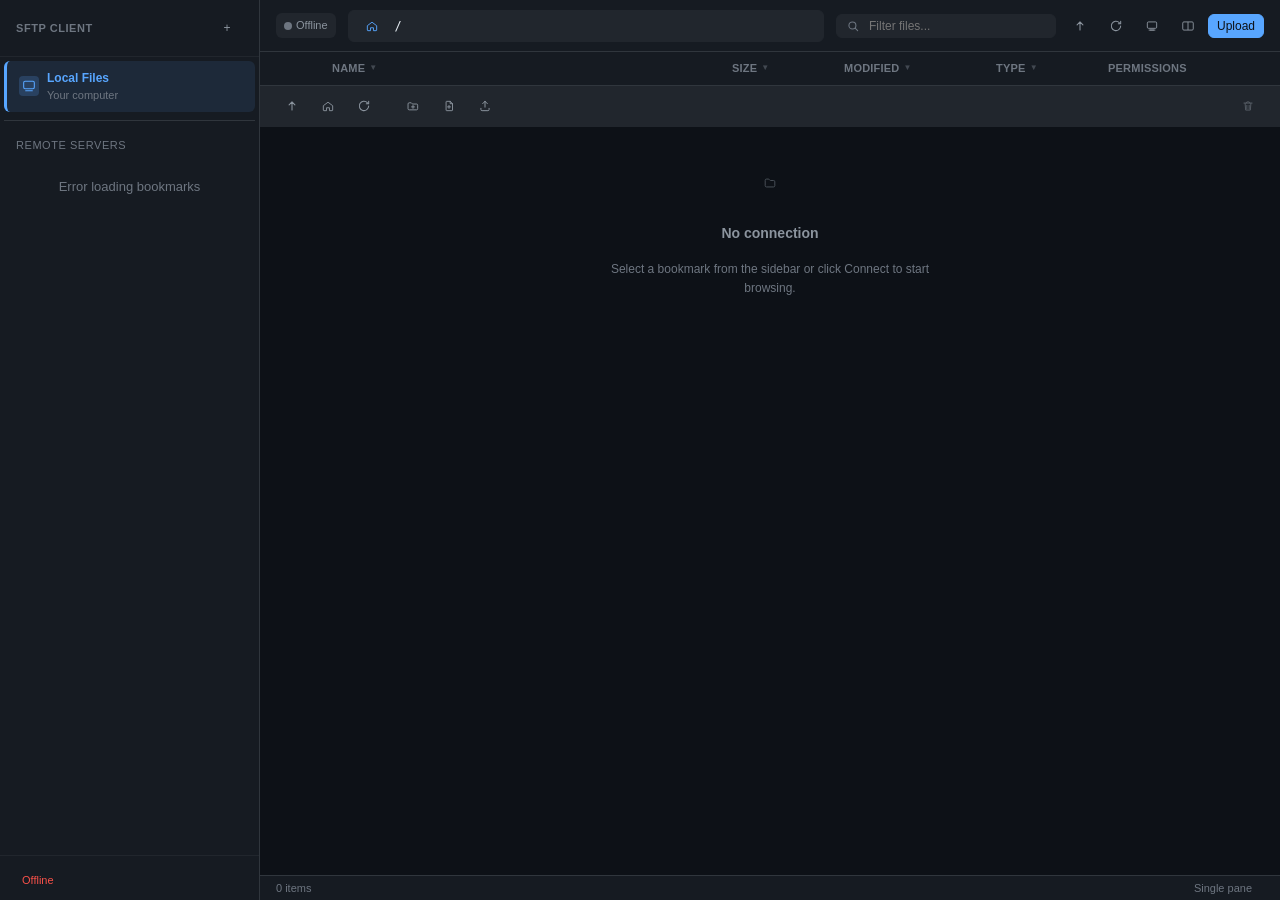
==== commit d9907df0: "Add navigation controls to Local Browser remote pane - Added Up, Home, Refresh buttons to the remote" ====
--- a/app/templates/index.html
+++ b/app/templates/index.html
@@ -1251,6 +1251,9 @@
                             </div>
                         </div>
                         <div class="toolbar-actions">
+                            <button class="btn btn-icon" onclick="goUpLocalBrowserRemote()" title="Go up"><svg viewBox="0 0 24 24" fill="none" aria-hidden="true" style="width:16px;height:16px;"><path d="M12 19V5M5 12l7-7 7 7" stroke="currentColor" stroke-width="1.8" stroke-linecap="round" stroke-linejoin="round"/></svg></button>
+                            <button class="btn btn-icon" onclick="goHomeLocalBrowserRemote()" title="Home"><svg viewBox="0 0 24 24" fill="none" aria-hidden="true" style="width:16px;height:16px;"><path d="M4 11.5l8-6 8 6V19a1 1 0 0 1-1 1h-4.5v-5h-5v5H5a1 1 0 0 1-1-1v-7.5Z" stroke="currentColor" stroke-width="1.6" stroke-linejoin="round"/></svg></button>
+                            <button class="btn btn-icon" onclick="refreshLocalBrowserRemote()" title="Refresh"><svg viewBox="0 0 24 24" fill="none" aria-hidden="true" style="width:16px;height:16px;"><path d="M23 4v6h-6M1 20v-6h6" stroke="currentColor" stroke-width="1.6" stroke-linecap="round" stroke-linejoin="round"/><path d="M3.51 9a9 9 0 0 1 14.85-3.36L23 10M1 14l4.64 4.36A9 9 0 0 0 20.49 15" stroke="currentColor" stroke-width="1.6" stroke-linecap="round" stroke-linejoin="round"/></svg></button>
                             <button class="btn" onclick="openConnectModal('left')">Connect</button>
                         </div>
                     </div>
@@ -1265,7 +1268,10 @@
                     <div class="pane-header">
                         <div class="pane-title" id="leftPaneTitle">No connection</div>
                         <div class="toolbar-actions">
-                            <button class="btn btn-icon" onclick="setActivePane('left')"><svg viewBox="0 0 24 24" fill="currentColor" aria-hidden="true"><circle cx="12" cy="12" r="4"/></svg></button>
+                            <button class="btn btn-icon" onclick="goUpPane('left')" title="Go up"><svg viewBox="0 0 24 24" fill="none" aria-hidden="true" style="width:16px;height:16px;"><path d="M12 19V5M5 12l7-7 7 7" stroke="currentColor" stroke-width="1.8" stroke-linecap="round" stroke-linejoin="round"/></svg></button>
+                            <button class="btn btn-icon" onclick="goHomeRemote('left')" title="Home"><svg viewBox="0 0 24 24" fill="none" aria-hidden="true" style="width:16px;height:16px;"><path d="M4 11.5l8-6 8 6V19a1 1 0 0 1-1 1h-4.5v-5h-5v5H5a1 1 0 0 1-1-1v-7.5Z" stroke="currentColor" stroke-width="1.6" stroke-linejoin="round"/></svg></button>
+                            <button class="btn btn-icon" onclick="refreshPane('left')" title="Refresh"><svg viewBox="0 0 24 24" fill="none" aria-hidden="true" style="width:16px;height:16px;"><path d="M23 4v6h-6M1 20v-6h6" stroke="currentColor" stroke-width="1.6" stroke-linecap="round" stroke-linejoin="round"/><path d="M3.51 9a9 9 0 0 1 14.85-3.36L23 10M1 14l4.64 4.36A9 9 0 0 0 20.49 15" stroke="currentColor" stroke-width="1.6" stroke-linecap="round" stroke-linejoin="round"/></svg></button>
+                            <button class="btn btn-icon" onclick="setActivePane('left')" title="Active"><svg viewBox="0 0 24 24" fill="currentColor" aria-hidden="true" style="width:16px;height:16px;"><circle cx="12" cy="12" r="4"/></svg></button>
                             <button class="btn" onclick="openConnectModal('left')">Connect</button>
                         </div>
                     </div>
@@ -1286,7 +1292,10 @@
                     <div class="pane-header">
                         <div class="pane-title" id="rightPaneTitle">No connection</div>
                         <div class="toolbar-actions">
-                            <button class="btn btn-icon" onclick="setActivePane('right')"><svg viewBox="0 0 24 24" fill="none" aria-hidden="true"><circle cx="12" cy="12" r="4" stroke="currentColor" stroke-width="1.8"/></svg></button>
+                            <button class="btn btn-icon" onclick="goUpPane('right')" title="Go up"><svg viewBox="0 0 24 24" fill="none" aria-hidden="true" style="width:16px;height:16px;"><path d="M12 19V5M5 12l7-7 7 7" stroke="currentColor" stroke-width="1.8" stroke-linecap="round" stroke-linejoin="round"/></svg></button>
+                            <button class="btn btn-icon" onclick="goHomeRemote('right')" title="Home"><svg viewBox="0 0 24 24" fill="none" aria-hidden="true" style="width:16px;height:16px;"><path d="M4 11.5l8-6 8 6V19a1 1 0 0 1-1 1h-4.5v-5h-5v5H5a1 1 0 0 1-1-1v-7.5Z" stroke="currentColor" stroke-width="1.6" stroke-linejoin="round"/></svg></button>
+                            <button class="btn btn-icon" onclick="refreshPane('right')" title="Refresh"><svg viewBox="0 0 24 24" fill="none" aria-hidden="true" style="width:16px;height:16px;"><path d="M23 4v6h-6M1 20v-6h6" stroke="currentColor" stroke-width="1.6" stroke-linecap="round" stroke-linejoin="round"/><path d="M3.51 9a9 9 0 0 1 14.85-3.36L23 10M1 14l4.64 4.36A9 9 0 0 0 20.49 15" stroke="currentColor" stroke-width="1.6" stroke-linecap="round" stroke-linejoin="round"/></svg></button>
+                            <button class="btn btn-icon" onclick="setActivePane('right')" title="Active"><svg viewBox="0 0 24 24" fill="none" aria-hidden="true" style="width:16px;height:16px;"><circle cx="12" cy="12" r="4" stroke="currentColor" stroke-width="1.8"/></svg></button>
                             <button class="btn" onclick="openConnectModal('right')">Connect</button>
                         </div>
                     </div>
@@ -1847,6 +1856,43 @@
             loadLocalFiles();
         }
 
+        function goHomeRemote(paneName) {
+            const pane = panes[paneName];
+            if (!pane.sessionId) {
+                showToast("Not connected", true);
+                return;
+            }
+            pane.path = "/";
+            pane.selected = "";
+            refreshPane(paneName);
+        }
+
+        // Local Browser Remote pane navigation
+        function goUpLocalBrowserRemote() {
+            const pane = panes.left;
+            if (!pane.sessionId || pane.path === "/") return;
+            const parts = pane.path.split("/").filter(Boolean);
+            parts.pop();
+            pane.path = parts.length ? `/${parts.join("/")}` : "/";
+            pane.selected = "";
+            renderLocalBrowserRemotePane();
+        }
+
+        function goHomeLocalBrowserRemote() {
+            const pane = panes.left;
+            if (!pane.sessionId) {
+                showToast("Not connected", true);
+                return;
+            }
+            pane.path = "/";
+            pane.selected = "";
+            renderLocalBrowserRemotePane();
+        }
+
+        function refreshLocalBrowserRemote() {
+            renderLocalBrowserRemotePane();
+        }
+
         function refreshLocal() {
             loadLocalFiles();
         }
@@ -2368,8 +2414,10 @@
                     <div class="file-actions"></div>
                 `;
                 row.addEventListener("click", () => {
+                    console.log(`Clicked ${entry.name} in ${name} pane`);
                     activePane = name;
                     pane.selected = entry.name;
+                    console.log(`Set activePane to ${name}, selected: ${pane.selected}`);
                     if (entry.is_dir) openDirectory(name, entry.name);
                     else renderWorkspace();
                 });
@@ -2765,11 +2813,15 @@
 }
 
         async function transferSelected(direction) {
+            console.log(`Transfer initiated: ${direction}`);
             const sourceName = direction === "left-to-right" ? "left" : "right";
             const targetName = direction === "left-to-right" ? "right" : "left";
             const source = panes[sourceName];
             const target = panes[targetName];
             const conflictMode = document.getElementById("transferConflictMode")?.value || "overwrite";
+
+            console.log(`Source: ${sourceName}, selected: "${source.selected}", session: ${!!source.sessionId}`);
+            console.log(`Target: ${targetName}, session: ${!!target.sessionId}`);
 
             if (!source.sessionId || !target.sessionId) {
                 showToast("Connect both panes first", true);
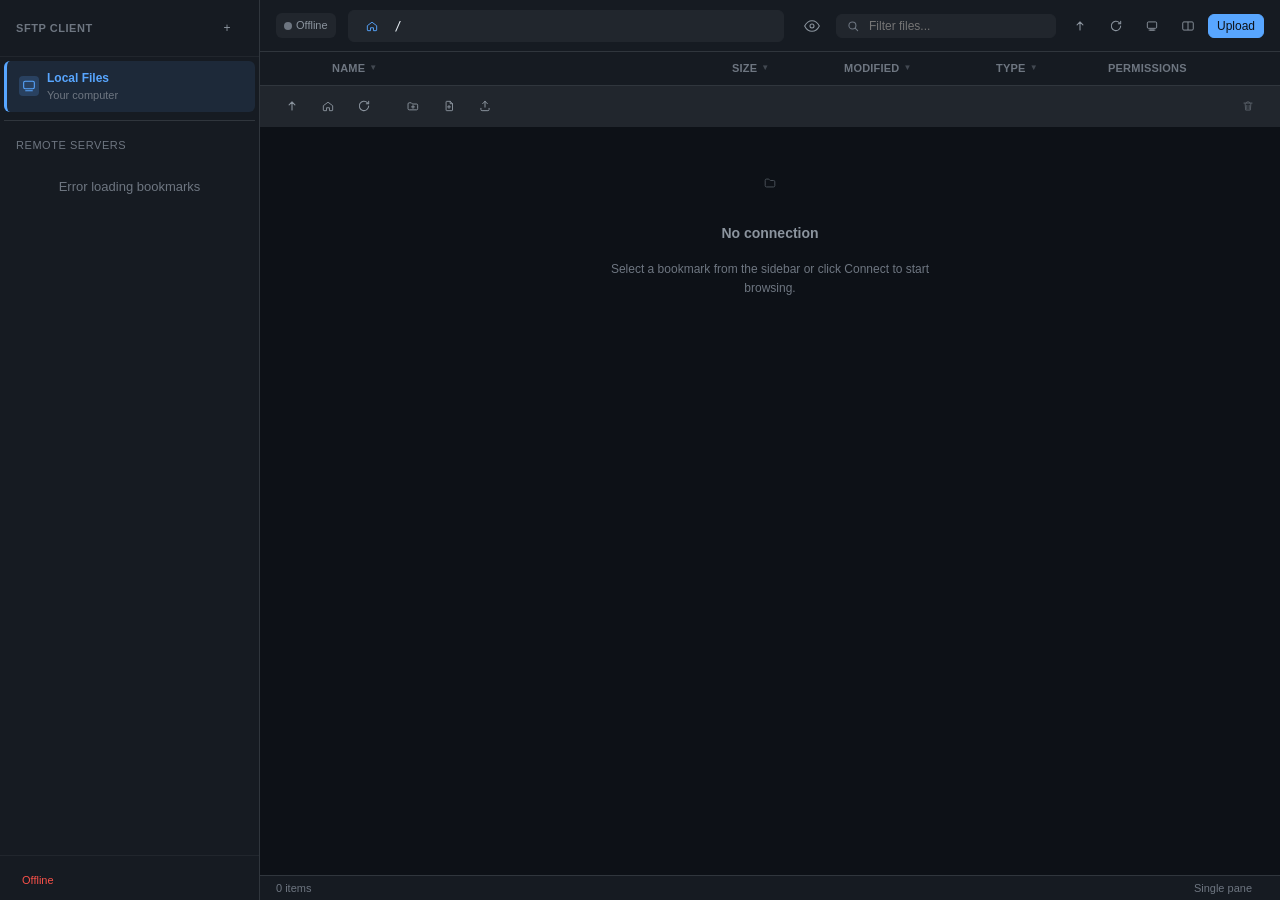
==== commit 69ae4b5b: "Add toggle to show/hide hidden files - Added eye icon button in header to toggle hidden files visibi" ====
--- a/app/templates/index.html
+++ b/app/templates/index.html
@@ -1159,6 +1159,9 @@
             </div>
 
             <div class="header-section">
+                <button class="btn btn-icon" id="hiddenFilesToggle" onclick="toggleHiddenFiles()" title="Show hidden files">
+                    <svg viewBox="0 0 24 24" fill="none" aria-hidden="true" style="width:16px;height:16px;"><path d="M1 12s4-8 11-8 11 8 11 8-4 8-11 8-11-8-11-8z" stroke="currentColor" stroke-width="1.6"/><circle cx="12" cy="12" r="3" stroke="currentColor" stroke-width="1.6"/></svg>
+                </button>
                 <div class="search-box">
                     <span class="search-icon"><svg viewBox="0 0 24 24" fill="none" aria-hidden="true"><circle cx="11" cy="11" r="6" stroke="currentColor" stroke-width="1.8"/><path d="M16 16l4 4" stroke="currentColor" stroke-width="1.8" stroke-linecap="round"/></svg></span>
                     <input type="search" class="search-input" id="searchInput" placeholder="Filter files..." oninput="renderWorkspace()">
@@ -1518,6 +1521,9 @@
             entries: [],
             selected: ""
         };
+        
+        // Hidden files toggle
+        let showHiddenFiles = false;
 
         document.addEventListener("DOMContentLoaded", async () => {
             console.log("SFTP Client initializing...");
@@ -1762,13 +1768,19 @@
             const root = document.getElementById("localPaneFiles");
             document.getElementById("localPanePath").textContent = localState.path;
 
-            if (!localState.entries.length) {
+            // Filter entries based on hidden files setting
+            const filteredEntries = localState.entries.filter(entry => {
+                if (!showHiddenFiles && isHiddenFile(entry.name)) return false;
+                return true;
+            });
+
+            if (!filteredEntries.length) {
                 root.innerHTML = `<div class="empty-state" style="padding:var(--space-xl);"><div class="empty-state-title">Empty</div></div>`;
                 return;
             }
 
             root.innerHTML = "";
-            for (const entry of localState.entries) {
+            for (const entry of filteredEntries) {
                 const row = document.createElement("div");
                 row.className = `file-row ${localState.selected === entry.name ? "selected" : ""}`;
                 row.innerHTML = `
@@ -1868,17 +1880,18 @@
         }
 
         // Local Browser Remote pane navigation
-        function goUpLocalBrowserRemote() {
+        async function goUpLocalBrowserRemote() {
             const pane = panes.left;
             if (!pane.sessionId || pane.path === "/") return;
             const parts = pane.path.split("/").filter(Boolean);
             parts.pop();
             pane.path = parts.length ? `/${parts.join("/")}` : "/";
             pane.selected = "";
+            await refreshPane("left");
             renderLocalBrowserRemotePane();
         }
 
-        function goHomeLocalBrowserRemote() {
+        async function goHomeLocalBrowserRemote() {
             const pane = panes.left;
             if (!pane.sessionId) {
                 showToast("Not connected", true);
@@ -1886,15 +1899,35 @@
             }
             pane.path = "/";
             pane.selected = "";
+            await refreshPane("left");
             renderLocalBrowserRemotePane();
         }
 
-        function refreshLocalBrowserRemote() {
+        async function refreshLocalBrowserRemote() {
+            await refreshPane("left");
             renderLocalBrowserRemotePane();
         }
 
         function refreshLocal() {
             loadLocalFiles();
+        }
+
+        function toggleHiddenFiles() {
+            showHiddenFiles = !showHiddenFiles;
+            const btn = document.getElementById("hiddenFilesToggle");
+            if (btn) {
+                btn.style.opacity = showHiddenFiles ? "1" : "0.5";
+                btn.title = showHiddenFiles ? "Hide hidden files" : "Show hidden files";
+            }
+            renderWorkspace();
+            renderLocalPane();
+            renderLocalBrowserRemotePane();
+            renderPane("left");
+            renderPane("right");
+        }
+
+        function isHiddenFile(name) {
+            return name.startsWith(".");
         }
 
         function updateLocalBrowserUI() {
@@ -2253,7 +2286,13 @@
             const pane = panes[name];
             const query = document.getElementById("searchInput").value.trim().toLowerCase();
             pane.filtered = pane.entries
-                .filter((entry) => entry.name.toLowerCase().includes(query))
+                .filter((entry) => {
+                    // Filter by search query
+                    if (!entry.name.toLowerCase().includes(query)) return false;
+                    // Filter hidden files
+                    if (!showHiddenFiles && isHiddenFile(entry.name)) return false;
+                    return true;
+                })
                 .sort(compareEntries);
             return pane.filtered;
         }
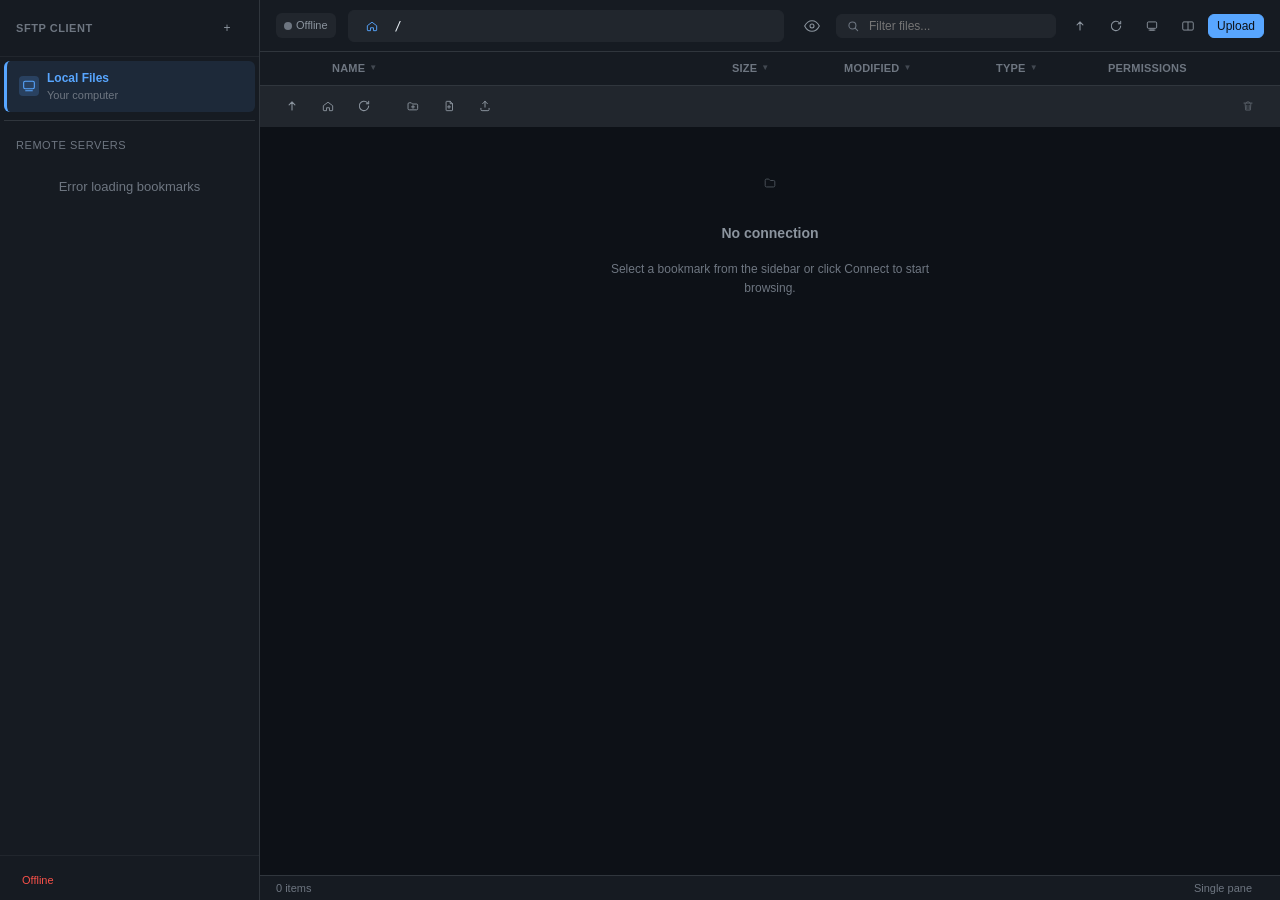
==== commit d31edaf7: "Fix path navigation - restore old path if directory access fails - Changed openDirectory() and goUpP" ====
--- a/app/templates/index.html
+++ b/app/templates/index.html
@@ -2243,7 +2243,7 @@
             if (!pane.sessionId) {
                 pane.entries = [];
                 renderWorkspace();
-                return;
+                return true;
             }
             const response = await fetch("/api/list", {
                 method: "POST",
@@ -2261,11 +2261,12 @@
                     pane.selected = "";
                 }
                 renderWorkspace();
-                return;
+                return false;
             }
             pane.entries = result.entries || [];
             renderWorkspace();
             await loadStatus();
+            return true;
         }
 
         async function refreshAll() {
@@ -2452,12 +2453,10 @@
                     <div class="file-cell-muted hide-mobile">${entry.permissions}</div>
                     <div class="file-actions"></div>
                 `;
-                row.addEventListener("click", () => {
-                    console.log(`Clicked ${entry.name} in ${name} pane`);
+                row.addEventListener("click", async () => {
                     activePane = name;
                     pane.selected = entry.name;
-                    console.log(`Set activePane to ${name}, selected: ${pane.selected}`);
-                    if (entry.is_dir) openDirectory(name, entry.name);
+                    if (entry.is_dir) await openDirectory(name, entry.name);
                     else renderWorkspace();
                 });
                 root.appendChild(row);
@@ -2614,21 +2613,33 @@
             return normalizePath(base === "/" ? `/${name}` : `${base}/${name}`);
         }
 
-        function openDirectory(name, entryName) {
+        async function openDirectory(name, entryName) {
             const pane = panes[name];
+            const oldPath = pane.path;
             pane.path = joinPath(pane.path, entryName);
             pane.selected = "";
-            refreshPane(name);
-        }
-
-        function goUpPane(name) {
+            const success = await refreshPane(name);
+            if (!success) {
+                // Restore old path if navigation failed
+                pane.path = oldPath;
+                renderWorkspace();
+            }
+        }
+
+        async function goUpPane(name) {
             const pane = panes[name];
             if (!pane.sessionId || pane.path === "/") return;
+            const oldPath = pane.path;
             const parts = pane.path.split("/").filter(Boolean);
             parts.pop();
             pane.path = parts.length ? `/${parts.join("/")}` : "/";
             pane.selected = "";
-            refreshPane(name);
+            const success = await refreshPane(name);
+            if (!success) {
+                // Restore old path if navigation failed
+                pane.path = oldPath;
+                renderWorkspace();
+            }
         }
 
         function goUpActive() {
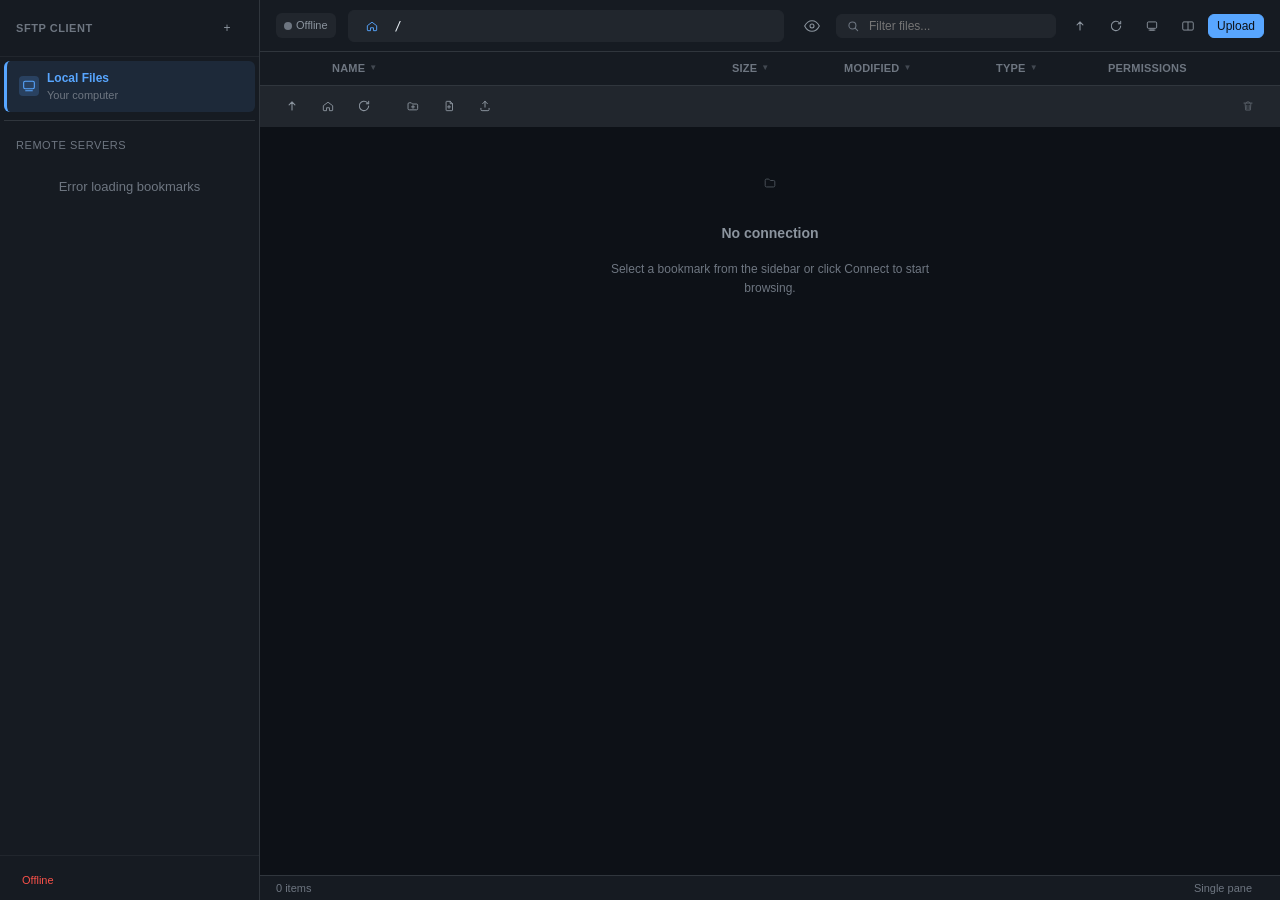
==== commit ad7cc38f: "Fix: Verify directory accessible before updating path - Changed openDirectory() to test directory ac" ====
--- a/app/templates/index.html
+++ b/app/templates/index.html
@@ -2615,31 +2615,50 @@
 
         async function openDirectory(name, entryName) {
             const pane = panes[name];
-            const oldPath = pane.path;
-            pane.path = joinPath(pane.path, entryName);
+            const targetPath = joinPath(pane.path, entryName);
             pane.selected = "";
-            const success = await refreshPane(name);
-            if (!success) {
-                // Restore old path if navigation failed
-                pane.path = oldPath;
+            // Try to list the target directory first
+            const testResponse = await fetch("/api/list", {
+                method: "POST",
+                headers: { "Content-Type": "application/json" },
+                body: JSON.stringify({ session_id: pane.sessionId, path: targetPath })
+            });
+            const testResult = await testResponse.json();
+            if (!testResult.success) {
+                showToast(`Cannot access ${entryName}: ${testResult.error || 'Permission denied'}`, true);
                 renderWorkspace();
-            }
+                return;
+            }
+            // Only update path if directory is accessible
+            pane.path = targetPath;
+            pane.entries = testResult.entries || [];
+            renderWorkspace();
+            await loadStatus();
         }
 
         async function goUpPane(name) {
             const pane = panes[name];
             if (!pane.sessionId || pane.path === "/") return;
-            const oldPath = pane.path;
             const parts = pane.path.split("/").filter(Boolean);
             parts.pop();
-            pane.path = parts.length ? `/${parts.join("/")}` : "/";
+            const targetPath = parts.length ? `/${parts.join("/")}` : "/";
             pane.selected = "";
-            const success = await refreshPane(name);
-            if (!success) {
-                // Restore old path if navigation failed
-                pane.path = oldPath;
+            // Try to list the parent directory first
+            const testResponse = await fetch("/api/list", {
+                method: "POST",
+                headers: { "Content-Type": "application/json" },
+                body: JSON.stringify({ session_id: pane.sessionId, path: targetPath })
+            });
+            const testResult = await testResponse.json();
+            if (!testResult.success) {
+                showToast(`Cannot access parent directory: ${testResult.error || 'Permission denied'}`, true);
                 renderWorkspace();
-            }
+                return;
+            }
+            // Only update path if directory is accessible
+            pane.path = targetPath;
+            pane.entries = testResult.entries || [];
+            renderWorkspace();
         }
 
         function goUpActive() {
